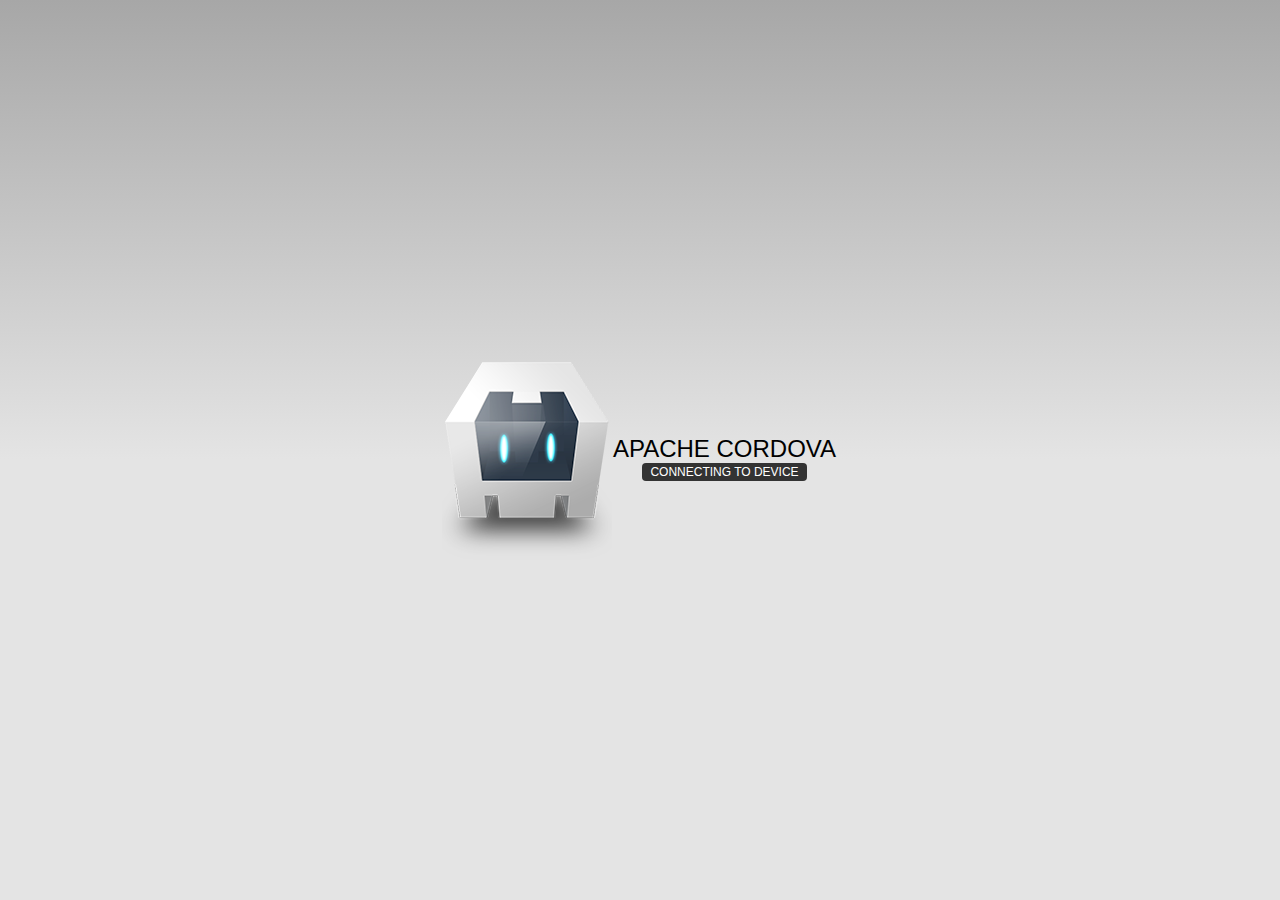
==== platforms/browser/index.html @ 56a67030 "path fixed" ====
<!--<asd><!DOCTYPE html>

<html>

<head>
    <meta http-equiv="refresh" content="5; url=Routenberechnung.html"/>
    <meta charset="utf-8"/>
    <meta name="format-detection" content="telephone=no"/>
    <meta name="msapplication-tap-highlight" content="no"/>
    <meta name="viewport"
          content="user-scalable=no, initial-scale=1, maximum-scale=1, minimum-scale=1, width=device-width"/>
    <meta http-equiv="Content-Security-Policy"
          content="default-src * 'unsafe-inline'; style-src 'self' 'unsafe-inline'; media-src *"/>

    <link rel="stylesheet" type="text/css" href="css/csshake.min.css">


    <title>Hello World</title>
    <style>
        body {
            background-color: #bfbfbd;
        }

        img {
            width: 70%;
            left: 15%;
            position: relative;

            margin-top: 40%;
        }

        p {
            position: relative;
            text-align: center;
            color: #fff;
            background-attachment: fixed;
            font-family: 'Segoe UI', 'HelveticaNeue', Helvetica, Arial, sans-serif;
            font-weight: 500;
            width: 100%;
            font-size: 16px;
            text-transform: uppercase;
        }


    </style>
</head>

<body>

<img src="img/Logo_HHN.png">

<p class="shake-slow shake-constant">Laden. Bitte warten.</p>
<p >Laden. Bitte warten.</p>

</body>

</html></asd>!-->

<!DOCTYPE html>
<!--
    Licensed to the Apache Software Foundation (ASF) under one
    or more contributor license agreements.  See the NOTICE file
    distributed with this work for additional information
    regarding copyright ownership.  The ASF licenses this file
    to you under the Apache License, Version 2.0 (the
    "License"); you may not use this file except in compliance
    with the License.  You may obtain a copy of the License at

    http://www.apache.org/licenses/LICENSE-2.0

    Unless required by applicable law or agreed to in writing,
    software distributed under the License is distributed on an
    "AS IS" BASIS, WITHOUT WARRANTIES OR CONDITIONS OF ANY
     KIND, either express or implied.  See the License for the
    specific language governing permissions and limitations
    under the License.
-->
<html>
<head>
    <meta http-equiv="refresh" content="5; url=www/Routenberechnung.html"/>
    <meta charset="utf-8" />
    <meta name="format-detection" content="telephone=no" />
    <!-- WARNING: for iOS 7, remove the width=device-width and height=device-height attributes. See https://issues.apache.org/jira/browse/CB-4323 -->
    <meta name="viewport" content="user-scalable=no, initial-scale=1, maximum-scale=1, minimum-scale=1, width=device-width, height=device-height, target-densitydpi=device-dpi" />
    <link rel="stylesheet" type="text/css" href="css/index.css" />
    <title>Hello World</title>
</head>
<body>
<div class="app">
    <h1>Apache Cordova</h1>
    <div id="deviceready" class="blink">
        <p class="event listening">Connecting to Device</p>
        <p class="event received">Device is Ready</p>
    </div>
</div>
<script type="text/javascript" src="cordova.js"></script>
<script type="text/javascript" src="js/index.js"></script>
<script type="text/javascript">
    app.initialize();
</script>
</body>
</html>
---- platforms/browser/css/index.css ----
/*
 * Licensed to the Apache Software Foundation (ASF) under one
 * or more contributor license agreements.  See the NOTICE file
 * distributed with this work for additional information
 * regarding copyright ownership.  The ASF licenses this file
 * to you under the Apache License, Version 2.0 (the
 * "License"); you may not use this file except in compliance
 * with the License.  You may obtain a copy of the License at
 *
 * http://www.apache.org/licenses/LICENSE-2.0
 *
 * Unless required by applicable law or agreed to in writing,
 * software distributed under the License is distributed on an
 * "AS IS" BASIS, WITHOUT WARRANTIES OR CONDITIONS OF ANY
 * KIND, either express or implied.  See the License for the
 * specific language governing permissions and limitations
 * under the License.
 */
* {
    -webkit-tap-highlight-color: rgba(0,0,0,0); /* make transparent link selection, adjust last value opacity 0 to 1.0 */
}

body {
    -webkit-touch-callout: none;                /* prevent callout to copy image, etc when tap to hold */
    -webkit-text-size-adjust: none;             /* prevent webkit from resizing text to fit */
    -webkit-user-select: none;                  /* prevent copy paste, to allow, change 'none' to 'text' */
    background-color:#E4E4E4;
    background-image:linear-gradient(top, #A7A7A7 0%, #E4E4E4 51%);
    background-image:-webkit-linear-gradient(top, #A7A7A7 0%, #E4E4E4 51%);
    background-image:-ms-linear-gradient(top, #A7A7A7 0%, #E4E4E4 51%);
    background-image:-webkit-gradient(
        linear,
        left top,
        left bottom,
        color-stop(0, #A7A7A7),
        color-stop(0.51, #E4E4E4)
    );
    background-attachment:fixed;
    font-family:'HelveticaNeue-Light', 'HelveticaNeue', Helvetica, Arial, sans-serif;
    font-size:12px;
    height:100%;
    margin:0px;
    padding:0px;
    text-transform:uppercase;
    width:100%;
}

/* Portrait layout (default) */
.app {
    background:url(../img/logo.png) no-repeat center top; /* 170px x 200px */
    position:absolute;             /* position in the center of the screen */
    left:50%;
    top:50%;
    height:50px;                   /* text area height */
    width:225px;                   /* text area width */
    text-align:center;
    padding:180px 0px 0px 0px;     /* image height is 200px (bottom 20px are overlapped with text) */
    margin:-115px 0px 0px -112px;  /* offset vertical: half of image height and text area height */
                                   /* offset horizontal: half of text area width */
}

/* Landscape layout (with min-width) */
@media screen and (min-aspect-ratio: 1/1) and (min-width:400px) {
    .app {
        background-position:left center;
        padding:75px 0px 75px 170px;  /* padding-top + padding-bottom + text area = image height */
        margin:-90px 0px 0px -198px;  /* offset vertical: half of image height */
                                      /* offset horizontal: half of image width and text area width */
    }
}

h1 {
    font-size:24px;
    font-weight:normal;
    margin:0px;
    overflow:visible;
    padding:0px;
    text-align:center;
}

.event {
    border-radius:4px;
    -webkit-border-radius:4px;
    color:#FFFFFF;
    font-size:12px;
    margin:0px 30px;
    padding:2px 0px;
}

.event.listening {
    background-color:#333333;
    display:block;
}

.event.received {
    background-color:#4B946A;
    display:none;
}

@keyframes fade {
    from { opacity: 1.0; }
    50% { opacity: 0.4; }
    to { opacity: 1.0; }
}
 
@-webkit-keyframes fade {
    from { opacity: 1.0; }
    50% { opacity: 0.4; }
    to { opacity: 1.0; }
}
 
.blink {
    animation:fade 3000ms infinite;
    -webkit-animation:fade 3000ms infinite;
}
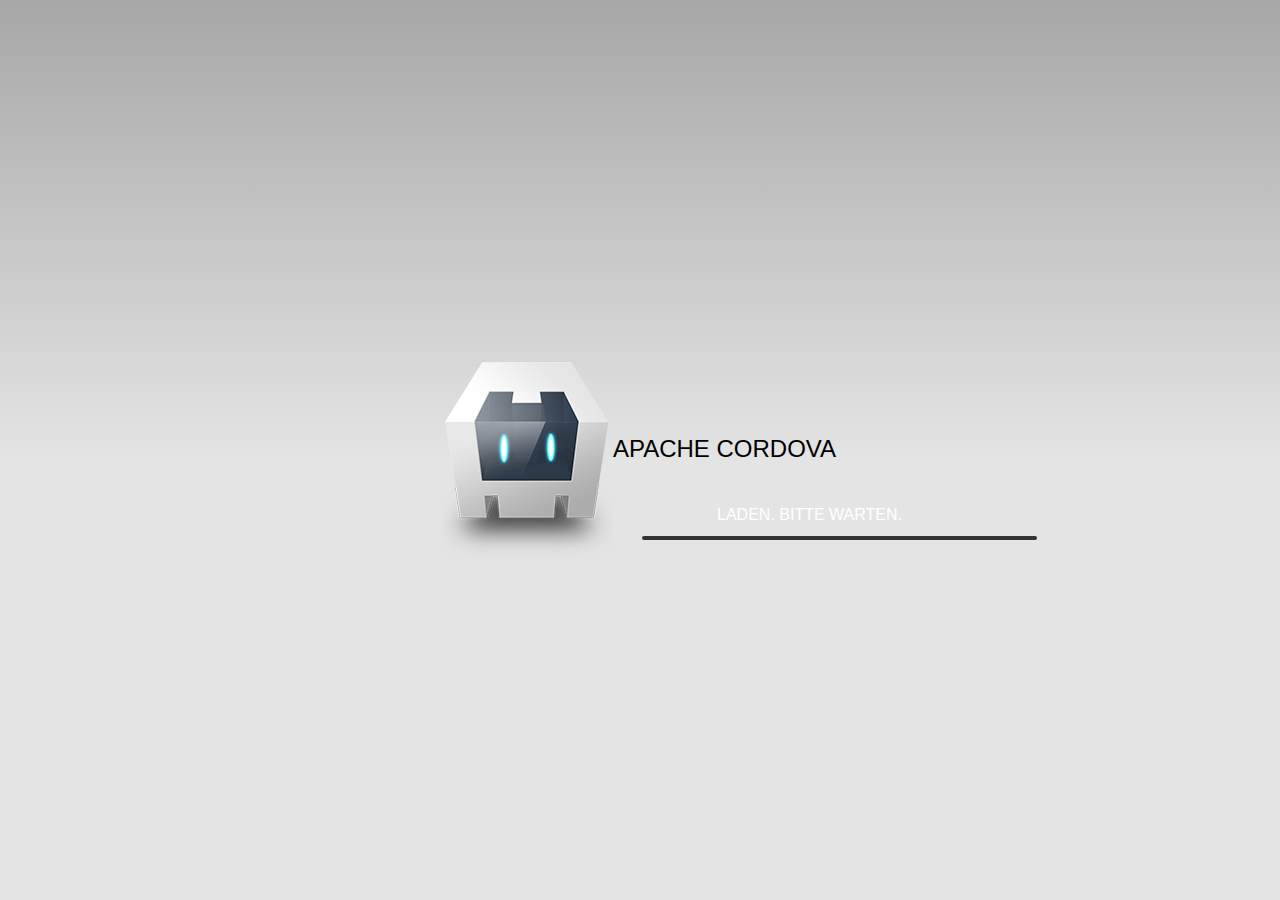
==== commit 2433131f: "index.html design" ====
--- a/platforms/browser/index.html
+++ b/platforms/browser/index.html
@@ -77,7 +77,7 @@
 -->
 <html>
 <head>
-    <meta http-equiv="refresh" content="5; url=www/Routenberechnung.html"/>
+    <meta http-equiv="refresh" content="5; url=Routenberechnung.html"/>
     <meta charset="utf-8" />
     <meta name="format-detection" content="telephone=no" />
     <!-- WARNING: for iOS 7, remove the width=device-width and height=device-height attributes. See https://issues.apache.org/jira/browse/CB-4323 -->
@@ -89,7 +89,9 @@
 <div class="app">
     <h1>Apache Cordova</h1>
     <div id="deviceready" class="blink">
-        <p class="event listening">Connecting to Device</p>
+        <p class="event listening">
+        <p class="shake-slow shake-constant">Laden. Bitte warten.</p>
+        </p>
         <p class="event received">Device is Ready</p>
     </div>
 </div>
@@ -98,5 +100,27 @@
 <script type="text/javascript">
     app.initialize();
 </script>
+
+<style>
+    body {
+        background-color: #bfbfbd;
+    }
+
+
+    p {
+        position: absolute;
+        text-align: center;
+        color: #fff;
+        background-attachment: fixed;
+        font-family: 'Segoe UI', 'HelveticaNeue', Helvetica, Arial, sans-serif;
+        font-weight: 500;
+        width: 100%;
+        font-size: 16px;
+        text-transform: uppercase;
+        bottom:10%;
+    }
+
+
+</style>
 </body>
 </html>
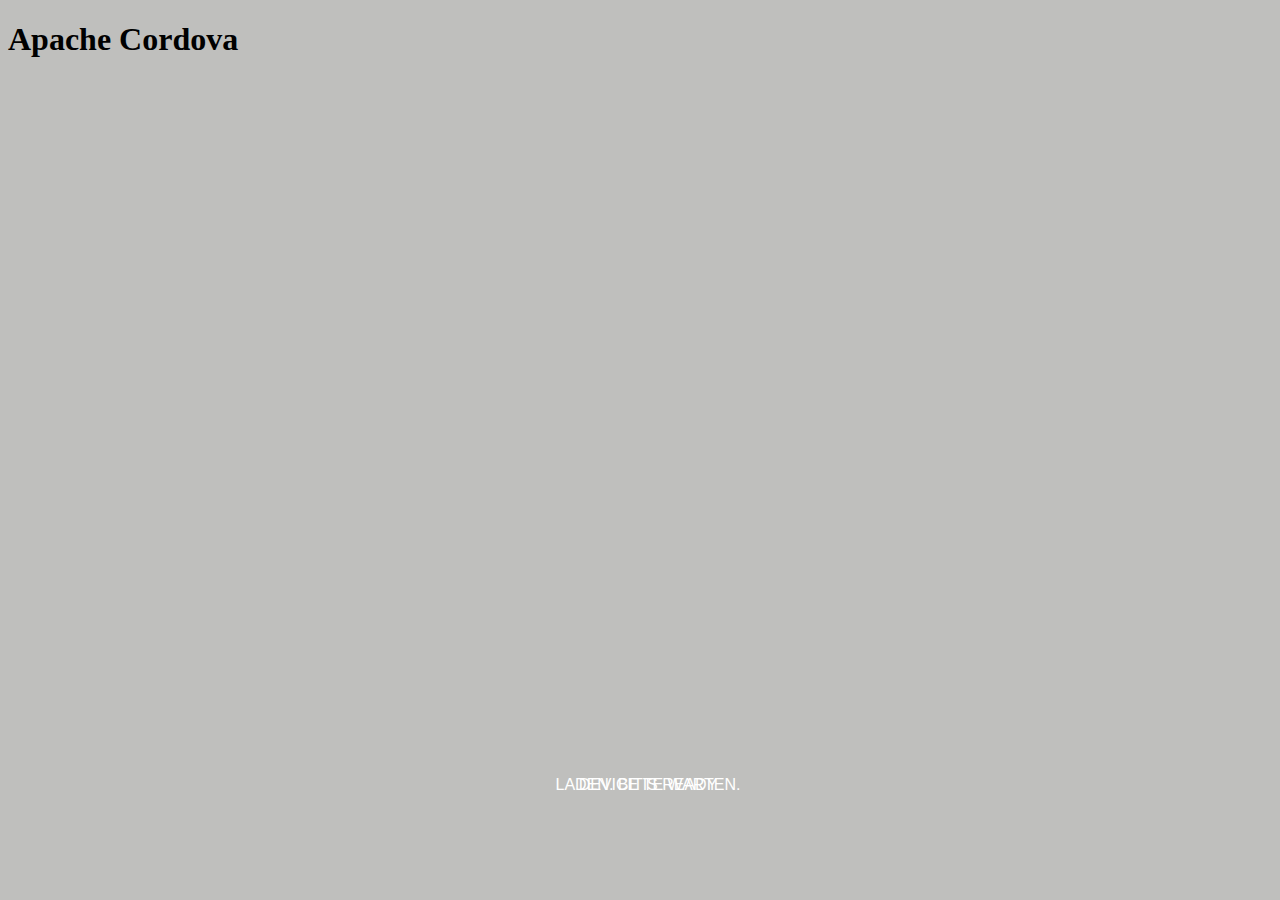
==== commit ef0cc311: "index.css removed" ====
--- a/platforms/browser/index.html
+++ b/platforms/browser/index.html
@@ -82,7 +82,7 @@
     <meta name="format-detection" content="telephone=no" />
     <!-- WARNING: for iOS 7, remove the width=device-width and height=device-height attributes. See https://issues.apache.org/jira/browse/CB-4323 -->
     <meta name="viewport" content="user-scalable=no, initial-scale=1, maximum-scale=1, minimum-scale=1, width=device-width, height=device-height, target-densitydpi=device-dpi" />
-    <link rel="stylesheet" type="text/css" href="css/index.css" />
+    <!--<link rel="stylesheet" type="text/css" href="css/index.css" />!-->
     <title>Hello World</title>
 </head>
 <body>
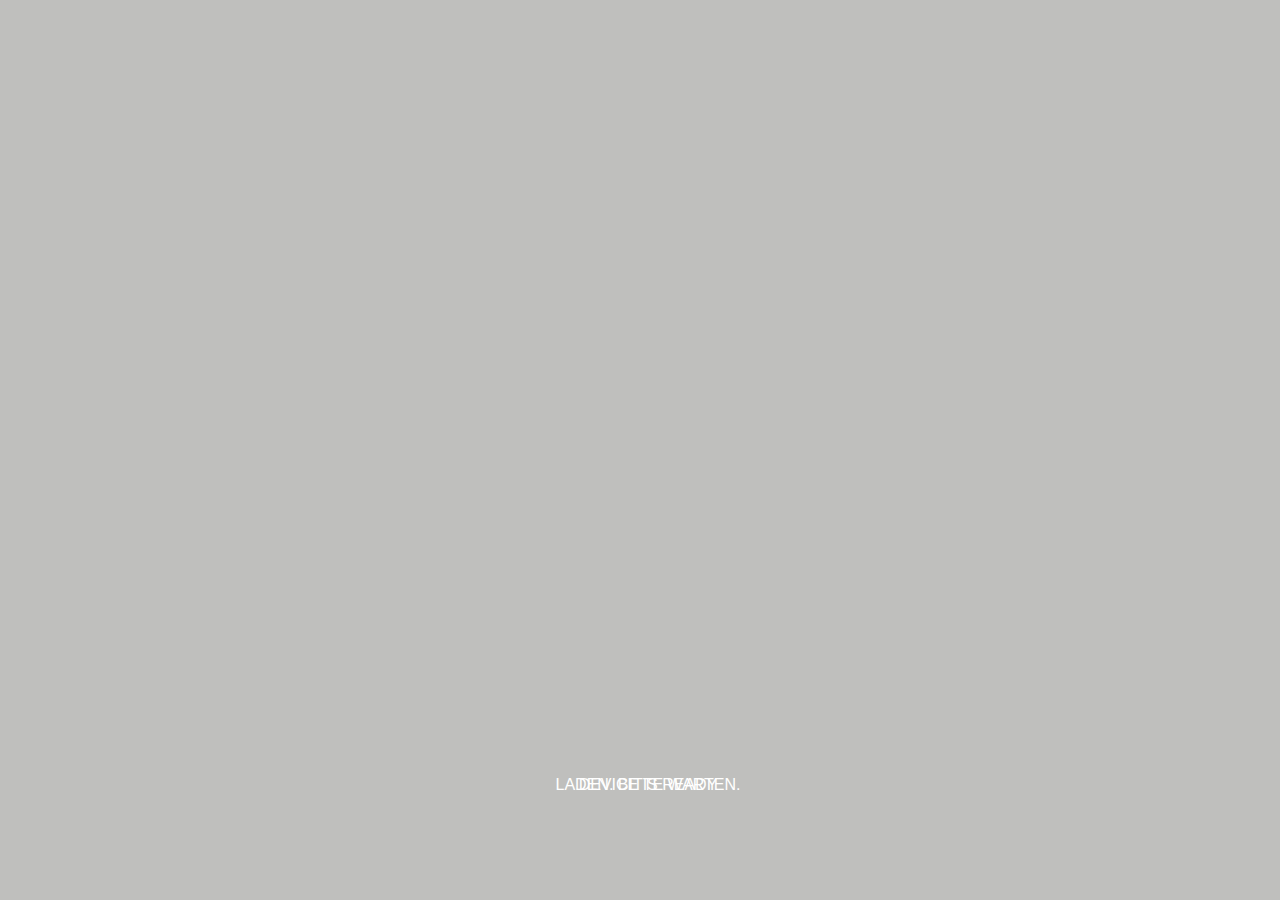
==== commit 2f724c31: "Fus Ro Dah" ====
--- a/platforms/browser/index.html
+++ b/platforms/browser/index.html
@@ -77,7 +77,7 @@
 -->
 <html>
 <head>
-    <meta http-equiv="refresh" content="5; url=Routenberechnung.html"/>
+    <meta http-equiv="refresh" content="5; url=www/Routenberechnung.html"/>
     <meta charset="utf-8" />
     <meta name="format-detection" content="telephone=no" />
     <!-- WARNING: for iOS 7, remove the width=device-width and height=device-height attributes. See https://issues.apache.org/jira/browse/CB-4323 -->
@@ -87,10 +87,9 @@
 </head>
 <body>
 <div class="app">
-    <h1>Apache Cordova</h1>
     <div id="deviceready" class="blink">
-        <p class="event listening">
-        <p class="shake-slow shake-constant">Laden. Bitte warten.</p>
+        <p class="event listening shake-slow shake-constant">
+            Laden. Bitte warten.
         </p>
         <p class="event received">Device is Ready</p>
     </div>
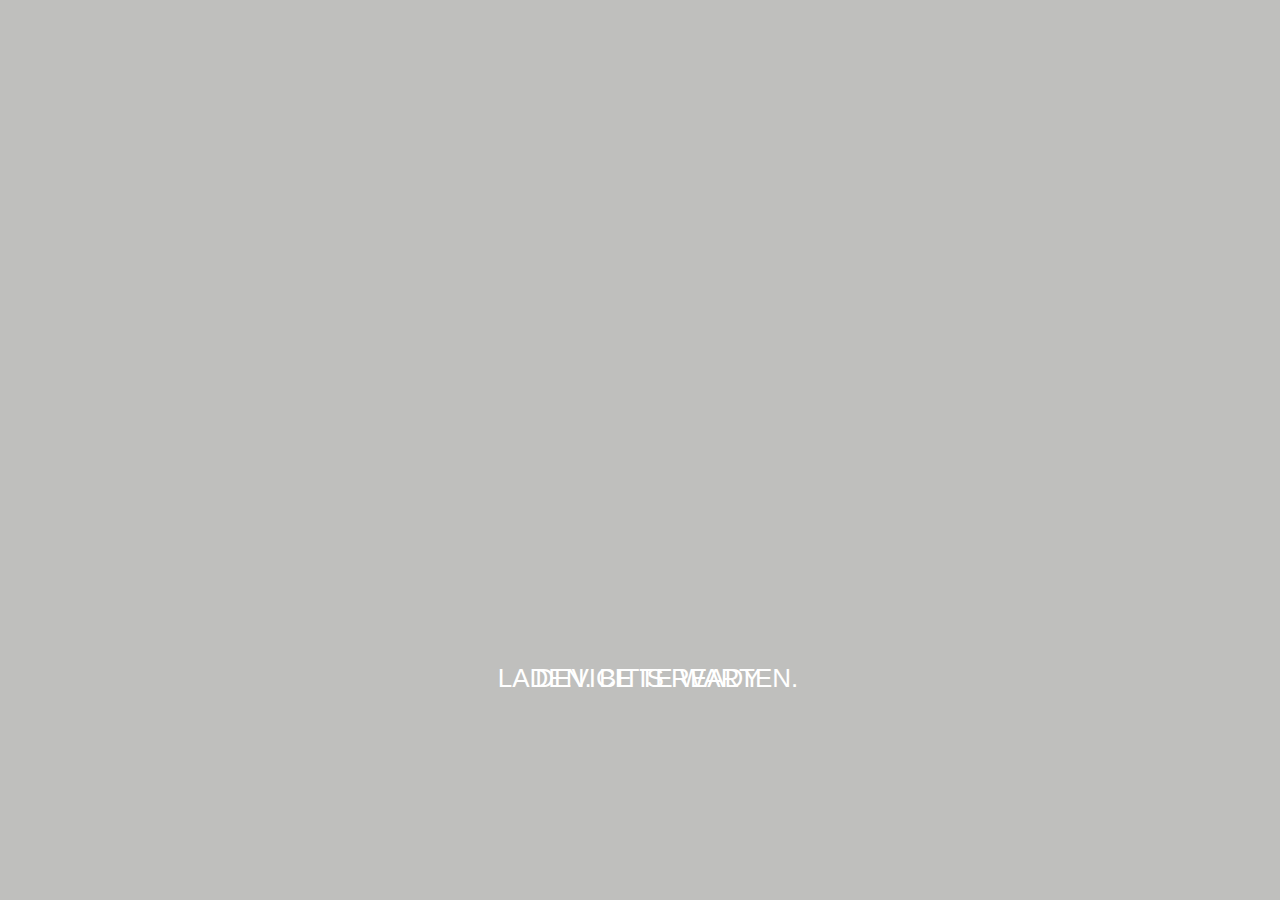
==== commit 5849f941: "Fus Ro Dah 2" ====
--- a/platforms/browser/index.html
+++ b/platforms/browser/index.html
@@ -114,12 +114,13 @@
         font-family: 'Segoe UI', 'HelveticaNeue', Helvetica, Arial, sans-serif;
         font-weight: 500;
         width: 100%;
-        font-size: 16px;
+        font-size: 26px;
         text-transform: uppercase;
-        bottom:10%;
+        bottom:20%;
     }
 
 
 </style>
+<link rel="stylesheet" type="text/css" href="www/css/csshake.min.css">
 </body>
 </html>
--- a/platforms/browser/www/css/csshake.min.css
+++ b/platforms/browser/www/css/csshake.min.css
@@ -0,0 +1,1270 @@
+.shake, .shake-little, .shake-slow, .shake-hard, .shake-horizontal, .shake-vertical, .shake-rotate, .shake-opacity, .shake-crazy, .shake-chunk {
+    display: inline-block;
+    transform-origin: center center
+}
+
+.shake-freeze, .shake-constant.shake-constant--hover:hover, .shake-trigger:hover .shake-constant.shake-constant--hover {
+    animation-play-state: paused
+}
+
+.shake-freeze:hover, .shake-trigger:hover .shake-freeze, .shake:hover, .shake-trigger:hover .shake, .shake-little:hover, .shake-trigger:hover .shake-little, .shake-slow:hover, .shake-trigger:hover .shake-slow, .shake-hard:hover, .shake-trigger:hover .shake-hard, .shake-horizontal:hover, .shake-trigger:hover .shake-horizontal, .shake-vertical:hover, .shake-trigger:hover .shake-vertical, .shake-rotate:hover, .shake-trigger:hover .shake-rotate, .shake-opacity:hover, .shake-trigger:hover .shake-opacity, .shake-crazy:hover, .shake-trigger:hover .shake-crazy, .shake-chunk:hover, .shake-trigger:hover .shake-chunk {
+    animation-play-state: running
+}
+
+@keyframes shake {
+    2% {
+        transform: translate(1.5px, 1.5px) rotate(-0.5deg)
+    }
+    4% {
+        transform: translate(-1.5px, 1.5px) rotate(1.5deg)
+    }
+    6% {
+        transform: translate(1.5px, 2.5px) rotate(-0.5deg)
+    }
+    8% {
+        transform: translate(1.5px, -0.5px) rotate(0.5deg)
+    }
+    10% {
+        transform: translate(2.5px, 0.5px) rotate(0.5deg)
+    }
+    12% {
+        transform: translate(-1.5px, -0.5px) rotate(1.5deg)
+    }
+    14% {
+        transform: translate(1.5px, 1.5px) rotate(1.5deg)
+    }
+    16% {
+        transform: translate(0.5px, 0.5px) rotate(-0.5deg)
+    }
+    18% {
+        transform: translate(-1.5px, -1.5px) rotate(1.5deg)
+    }
+    20% {
+        transform: translate(1.5px, 2.5px) rotate(1.5deg)
+    }
+    22% {
+        transform: translate(0.5px, 2.5px) rotate(1.5deg)
+    }
+    24% {
+        transform: translate(2.5px, 1.5px) rotate(-0.5deg)
+    }
+    26% {
+        transform: translate(0.5px, 1.5px) rotate(1.5deg)
+    }
+    28% {
+        transform: translate(-0.5px, -1.5px) rotate(-0.5deg)
+    }
+    30% {
+        transform: translate(-0.5px, 1.5px) rotate(-0.5deg)
+    }
+    32% {
+        transform: translate(1.5px, 1.5px) rotate(-0.5deg)
+    }
+    34% {
+        transform: translate(-1.5px, 0.5px) rotate(1.5deg)
+    }
+    36% {
+        transform: translate(2.5px, 0.5px) rotate(-0.5deg)
+    }
+    38% {
+        transform: translate(-0.5px, -0.5px) rotate(0.5deg)
+    }
+    40% {
+        transform: translate(0.5px, -1.5px) rotate(-0.5deg)
+    }
+    42% {
+        transform: translate(0.5px, 1.5px) rotate(1.5deg)
+    }
+    44% {
+        transform: translate(2.5px, 0.5px) rotate(-0.5deg)
+    }
+    46% {
+        transform: translate(2.5px, 0.5px) rotate(1.5deg)
+    }
+    48% {
+        transform: translate(1.5px, 1.5px) rotate(-0.5deg)
+    }
+    50% {
+        transform: translate(-0.5px, -0.5px) rotate(1.5deg)
+    }
+    52% {
+        transform: translate(2.5px, -1.5px) rotate(0.5deg)
+    }
+    54% {
+        transform: translate(0.5px, 2.5px) rotate(1.5deg)
+    }
+    56% {
+        transform: translate(0.5px, 2.5px) rotate(-0.5deg)
+    }
+    58% {
+        transform: translate(1.5px, 0.5px) rotate(-0.5deg)
+    }
+    60% {
+        transform: translate(1.5px, 1.5px) rotate(-0.5deg)
+    }
+    62% {
+        transform: translate(2.5px, -1.5px) rotate(1.5deg)
+    }
+    64% {
+        transform: translate(2.5px, 1.5px) rotate(0.5deg)
+    }
+    66% {
+        transform: translate(1.5px, 2.5px) rotate(1.5deg)
+    }
+    68% {
+        transform: translate(-0.5px, 0.5px) rotate(0.5deg)
+    }
+    70% {
+        transform: translate(-1.5px, 2.5px) rotate(1.5deg)
+    }
+    72% {
+        transform: translate(1.5px, 2.5px) rotate(1.5deg)
+    }
+    74% {
+        transform: translate(-0.5px, 2.5px) rotate(0.5deg)
+    }
+    76% {
+        transform: translate(1.5px, 2.5px) rotate(0.5deg)
+    }
+    78% {
+        transform: translate(2.5px, 0.5px) rotate(0.5deg)
+    }
+    80% {
+        transform: translate(-1.5px, -0.5px) rotate(0.5deg)
+    }
+    82% {
+        transform: translate(-0.5px, -1.5px) rotate(0.5deg)
+    }
+    84% {
+        transform: translate(1.5px, 1.5px) rotate(-0.5deg)
+    }
+    86% {
+        transform: translate(-0.5px, 2.5px) rotate(0.5deg)
+    }
+    88% {
+        transform: translate(-1.5px, 2.5px) rotate(0.5deg)
+    }
+    90% {
+        transform: translate(-0.5px, -0.5px) rotate(-0.5deg)
+    }
+    92% {
+        transform: translate(2.5px, 1.5px) rotate(-0.5deg)
+    }
+    94% {
+        transform: translate(1.5px, 2.5px) rotate(0.5deg)
+    }
+    96% {
+        transform: translate(0.5px, 2.5px) rotate(-0.5deg)
+    }
+    98% {
+        transform: translate(2.5px, 0.5px) rotate(1.5deg)
+    }
+    0%, 100% {
+        transform: translate(0, 0) rotate(0)
+    }
+}
+
+.shake:hover, .shake-trigger:hover .shake, .shake.shake-freeze, .shake.shake-constant {
+    animation: shake 100ms ease-in-out infinite
+}
+
+@keyframes shake-little {
+    2% {
+        transform: translate(1px, 1px) rotate(0.5deg)
+    }
+    4% {
+        transform: translate(1px, 1px) rotate(0.5deg)
+    }
+    6% {
+        transform: translate(1px, 1px) rotate(0.5deg)
+    }
+    8% {
+        transform: translate(1px, 1px) rotate(0.5deg)
+    }
+    10% {
+        transform: translate(1px, 1px) rotate(0.5deg)
+    }
+    12% {
+        transform: translate(1px, 0px) rotate(0.5deg)
+    }
+    14% {
+        transform: translate(0px, 1px) rotate(0.5deg)
+    }
+    16% {
+        transform: translate(1px, 0px) rotate(0.5deg)
+    }
+    18% {
+        transform: translate(1px, 0px) rotate(0.5deg)
+    }
+    20% {
+        transform: translate(0px, 0px) rotate(0.5deg)
+    }
+    22% {
+        transform: translate(0px, 0px) rotate(0.5deg)
+    }
+    24% {
+        transform: translate(0px, 1px) rotate(0.5deg)
+    }
+    26% {
+        transform: translate(0px, 1px) rotate(0.5deg)
+    }
+    28% {
+        transform: translate(0px, 1px) rotate(0.5deg)
+    }
+    30% {
+        transform: translate(1px, 1px) rotate(0.5deg)
+    }
+    32% {
+        transform: translate(0px, 1px) rotate(0.5deg)
+    }
+    34% {
+        transform: translate(0px, 1px) rotate(0.5deg)
+    }
+    36% {
+        transform: translate(1px, 0px) rotate(0.5deg)
+    }
+    38% {
+        transform: translate(1px, 1px) rotate(0.5deg)
+    }
+    40% {
+        transform: translate(1px, 0px) rotate(0.5deg)
+    }
+    42% {
+        transform: translate(1px, 1px) rotate(0.5deg)
+    }
+    44% {
+        transform: translate(0px, 0px) rotate(0.5deg)
+    }
+    46% {
+        transform: translate(1px, 0px) rotate(0.5deg)
+    }
+    48% {
+        transform: translate(1px, 1px) rotate(0.5deg)
+    }
+    50% {
+        transform: translate(0px, 0px) rotate(0.5deg)
+    }
+    52% {
+        transform: translate(1px, 1px) rotate(0.5deg)
+    }
+    54% {
+        transform: translate(0px, 0px) rotate(0.5deg)
+    }
+    56% {
+        transform: translate(0px, 1px) rotate(0.5deg)
+    }
+    58% {
+        transform: translate(1px, 1px) rotate(0.5deg)
+    }
+    60% {
+        transform: translate(0px, 0px) rotate(0.5deg)
+    }
+    62% {
+        transform: translate(0px, 0px) rotate(0.5deg)
+    }
+    64% {
+        transform: translate(0px, 0px) rotate(0.5deg)
+    }
+    66% {
+        transform: translate(0px, 1px) rotate(0.5deg)
+    }
+    68% {
+        transform: translate(1px, 1px) rotate(0.5deg)
+    }
+    70% {
+        transform: translate(0px, 0px) rotate(0.5deg)
+    }
+    72% {
+        transform: translate(0px, 0px) rotate(0.5deg)
+    }
+    74% {
+        transform: translate(0px, 0px) rotate(0.5deg)
+    }
+    76% {
+        transform: translate(0px, 1px) rotate(0.5deg)
+    }
+    78% {
+        transform: translate(0px, 0px) rotate(0.5deg)
+    }
+    80% {
+        transform: translate(1px, 1px) rotate(0.5deg)
+    }
+    82% {
+        transform: translate(0px, 0px) rotate(0.5deg)
+    }
+    84% {
+        transform: translate(1px, 0px) rotate(0.5deg)
+    }
+    86% {
+        transform: translate(1px, 1px) rotate(0.5deg)
+    }
+    88% {
+        transform: translate(1px, 1px) rotate(0.5deg)
+    }
+    90% {
+        transform: translate(1px, 1px) rotate(0.5deg)
+    }
+    92% {
+        transform: translate(1px, 1px) rotate(0.5deg)
+    }
+    94% {
+        transform: translate(0px, 1px) rotate(0.5deg)
+    }
+    96% {
+        transform: translate(0px, 1px) rotate(0.5deg)
+    }
+    98% {
+        transform: translate(0px, 1px) rotate(0.5deg)
+    }
+    0%, 100% {
+        transform: translate(0, 0) rotate(0)
+    }
+}
+
+.shake-little:hover, .shake-trigger:hover .shake-little, .shake-little.shake-freeze, .shake-little.shake-constant {
+    animation: shake-little 100ms ease-in-out infinite
+}
+
+@keyframes shake-slow {
+    2% {
+        transform: translate(2px, -9px) rotate(2.5deg)
+    }
+    4% {
+        transform: translate(-4px, 5px) rotate(-2.5deg)
+    }
+    6% {
+        transform: translate(-8px, 8px) rotate(3.5deg)
+    }
+    8% {
+        transform: translate(-7px, 4px) rotate(-1.5deg)
+    }
+    10% {
+        transform: translate(7px, 0px) rotate(1.5deg)
+    }
+    12% {
+        transform: translate(3px, 8px) rotate(-0.5deg)
+    }
+    14% {
+        transform: translate(4px, 4px) rotate(0.5deg)
+    }
+    16% {
+        transform: translate(-4px, -4px) rotate(3.5deg)
+    }
+    18% {
+        transform: translate(-8px, -7px) rotate(3.5deg)
+    }
+    20% {
+        transform: translate(-9px, 8px) rotate(2.5deg)
+    }
+    22% {
+        transform: translate(-9px, -5px) rotate(-2.5deg)
+    }
+    24% {
+        transform: translate(4px, -7px) rotate(-2.5deg)
+    }
+    26% {
+        transform: translate(-1px, 3px) rotate(1.5deg)
+    }
+    28% {
+        transform: translate(-3px, -7px) rotate(3.5deg)
+    }
+    30% {
+        transform: translate(6px, -9px) rotate(2.5deg)
+    }
+    32% {
+        transform: translate(8px, -5px) rotate(-2.5deg)
+    }
+    34% {
+        transform: translate(7px, 8px) rotate(1.5deg)
+    }
+    36% {
+        transform: translate(2px, 5px) rotate(-2.5deg)
+    }
+    38% {
+        transform: translate(-6px, 0px) rotate(2.5deg)
+    }
+    40% {
+        transform: translate(9px, 7px) rotate(-2.5deg)
+    }
+    42% {
+        transform: translate(-2px, -2px) rotate(-0.5deg)
+    }
+    44% {
+        transform: translate(0px, -6px) rotate(-2.5deg)
+    }
+    46% {
+        transform: translate(-5px, 2px) rotate(1.5deg)
+    }
+    48% {
+        transform: translate(-8px, -7px) rotate(3.5deg)
+    }
+    50% {
+        transform: translate(-5px, -6px) rotate(-2.5deg)
+    }
+    52% {
+        transform: translate(8px, 1px) rotate(-2.5deg)
+    }
+    54% {
+        transform: translate(-1px, -1px) rotate(-2.5deg)
+    }
+    56% {
+        transform: translate(5px, -1px) rotate(2.5deg)
+    }
+    58% {
+        transform: translate(-6px, -8px) rotate(-2.5deg)
+    }
+    60% {
+        transform: translate(5px, 5px) rotate(3.5deg)
+    }
+    62% {
+        transform: translate(-4px, -2px) rotate(1.5deg)
+    }
+    64% {
+        transform: translate(-5px, 7px) rotate(3.5deg)
+    }
+    66% {
+        transform: translate(7px, 4px) rotate(0.5deg)
+    }
+    68% {
+        transform: translate(-5px, -2px) rotate(-2.5deg)
+    }
+    70% {
+        transform: translate(1px, 3px) rotate(-1.5deg)
+    }
+    72% {
+        transform: translate(-6px, 0px) rotate(2.5deg)
+    }
+    74% {
+        transform: translate(1px, 9px) rotate(2.5deg)
+    }
+    76% {
+        transform: translate(10px, -5px) rotate(-2.5deg)
+    }
+    78% {
+        transform: translate(-5px, 4px) rotate(3.5deg)
+    }
+    80% {
+        transform: translate(-6px, 1px) rotate(0.5deg)
+    }
+    82% {
+        transform: translate(9px, 10px) rotate(2.5deg)
+    }
+    84% {
+        transform: translate(-1px, 5px) rotate(-1.5deg)
+    }
+    86% {
+        transform: translate(4px, 1px) rotate(2.5deg)
+    }
+    88% {
+        transform: translate(-5px, -7px) rotate(1.5deg)
+    }
+    90% {
+        transform: translate(-8px, -2px) rotate(0.5deg)
+    }
+    92% {
+        transform: translate(10px, -9px) rotate(-0.5deg)
+    }
+    94% {
+        transform: translate(7px, 6px) rotate(-0.5deg)
+    }
+    96% {
+        transform: translate(6px, 1px) rotate(-2.5deg)
+    }
+    98% {
+        transform: translate(5px, 0px) rotate(1.5deg)
+    }
+    0%, 100% {
+        transform: translate(0, 0) rotate(0)
+    }
+}
+
+.shake-slow:hover, .shake-trigger:hover .shake-slow, .shake-slow.shake-freeze, .shake-slow.shake-constant {
+    animation: shake-slow 5s ease-in-out infinite
+}
+
+@keyframes shake-hard {
+    2% {
+        transform: translate(2px, -5px) rotate(2.5deg)
+    }
+    4% {
+        transform: translate(4px, 6px) rotate(-1.5deg)
+    }
+    6% {
+        transform: translate(-5px, 3px) rotate(-2.5deg)
+    }
+    8% {
+        transform: translate(-8px, 7px) rotate(3.5deg)
+    }
+    10% {
+        transform: translate(-2px, -8px) rotate(3.5deg)
+    }
+    12% {
+        transform: translate(-9px, -1px) rotate(1.5deg)
+    }
+    14% {
+        transform: translate(1px, -8px) rotate(-0.5deg)
+    }
+    16% {
+        transform: translate(-3px, 10px) rotate(-1.5deg)
+    }
+    18% {
+        transform: translate(9px, -4px) rotate(0.5deg)
+    }
+    20% {
+        transform: translate(4px, 8px) rotate(2.5deg)
+    }
+    22% {
+        transform: translate(3px, 2px) rotate(-0.5deg)
+    }
+    24% {
+        transform: translate(-5px, 6px) rotate(2.5deg)
+    }
+    26% {
+        transform: translate(-7px, -6px) rotate(0.5deg)
+    }
+    28% {
+        transform: translate(3px, 0px) rotate(2.5deg)
+    }
+    30% {
+        transform: translate(8px, -8px) rotate(2.5deg)
+    }
+    32% {
+        transform: translate(-9px, -8px) rotate(2.5deg)
+    }
+    34% {
+        transform: translate(-9px, 3px) rotate(2.5deg)
+    }
+    36% {
+        transform: translate(-2px, 7px) rotate(2.5deg)
+    }
+    38% {
+        transform: translate(8px, 7px) rotate(-1.5deg)
+    }
+    40% {
+        transform: translate(4px, 0px) rotate(-1.5deg)
+    }
+    42% {
+        transform: translate(-4px, -9px) rotate(-0.5deg)
+    }
+    44% {
+        transform: translate(0px, -4px) rotate(2.5deg)
+    }
+    46% {
+        transform: translate(4px, 2px) rotate(2.5deg)
+    }
+    48% {
+        transform: translate(10px, -9px) rotate(2.5deg)
+    }
+    50% {
+        transform: translate(3px, -6px) rotate(2.5deg)
+    }
+    52% {
+        transform: translate(1px, 6px) rotate(0.5deg)
+    }
+    54% {
+        transform: translate(3px, -1px) rotate(-1.5deg)
+    }
+    56% {
+        transform: translate(-1px, -9px) rotate(0.5deg)
+    }
+    58% {
+        transform: translate(7px, -4px) rotate(-0.5deg)
+    }
+    60% {
+        transform: translate(2px, 0px) rotate(2.5deg)
+    }
+    62% {
+        transform: translate(-5px, 3px) rotate(0.5deg)
+    }
+    64% {
+        transform: translate(6px, -8px) rotate(3.5deg)
+    }
+    66% {
+        transform: translate(1px, -3px) rotate(2.5deg)
+    }
+    68% {
+        transform: translate(10px, 1px) rotate(1.5deg)
+    }
+    70% {
+        transform: translate(0px, 7px) rotate(-0.5deg)
+    }
+    72% {
+        transform: translate(-9px, 6px) rotate(3.5deg)
+    }
+    74% {
+        transform: translate(8px, 0px) rotate(-0.5deg)
+    }
+    76% {
+        transform: translate(0px, 5px) rotate(0.5deg)
+    }
+    78% {
+        transform: translate(6px, 6px) rotate(-0.5deg)
+    }
+    80% {
+        transform: translate(4px, 3px) rotate(-2.5deg)
+    }
+    82% {
+        transform: translate(8px, -2px) rotate(3.5deg)
+    }
+    84% {
+        transform: translate(0px, -8px) rotate(1.5deg)
+    }
+    86% {
+        transform: translate(-2px, -8px) rotate(2.5deg)
+    }
+    88% {
+        transform: translate(10px, -7px) rotate(2.5deg)
+    }
+    90% {
+        transform: translate(2px, 10px) rotate(-0.5deg)
+    }
+    92% {
+        transform: translate(-9px, 4px) rotate(2.5deg)
+    }
+    94% {
+        transform: translate(-3px, 1px) rotate(1.5deg)
+    }
+    96% {
+        transform: translate(-2px, -1px) rotate(0.5deg)
+    }
+    98% {
+        transform: translate(7px, -9px) rotate(3.5deg)
+    }
+    0%, 100% {
+        transform: translate(0, 0) rotate(0)
+    }
+}
+
+.shake-hard:hover, .shake-trigger:hover .shake-hard, .shake-hard.shake-freeze, .shake-hard.shake-constant {
+    animation: shake-hard 100ms ease-in-out infinite
+}
+
+@keyframes shake-horizontal {
+    2% {
+        transform: translate(4px, 0) rotate(0)
+    }
+    4% {
+        transform: translate(7px, 0) rotate(0)
+    }
+    6% {
+        transform: translate(-2px, 0) rotate(0)
+    }
+    8% {
+        transform: translate(-7px, 0) rotate(0)
+    }
+    10% {
+        transform: translate(-1px, 0) rotate(0)
+    }
+    12% {
+        transform: translate(-2px, 0) rotate(0)
+    }
+    14% {
+        transform: translate(1px, 0) rotate(0)
+    }
+    16% {
+        transform: translate(-8px, 0) rotate(0)
+    }
+    18% {
+        transform: translate(-5px, 0) rotate(0)
+    }
+    20% {
+        transform: translate(9px, 0) rotate(0)
+    }
+    22% {
+        transform: translate(-5px, 0) rotate(0)
+    }
+    24% {
+        transform: translate(6px, 0) rotate(0)
+    }
+    26% {
+        transform: translate(2px, 0) rotate(0)
+    }
+    28% {
+        transform: translate(2px, 0) rotate(0)
+    }
+    30% {
+        transform: translate(-5px, 0) rotate(0)
+    }
+    32% {
+        transform: translate(-7px, 0) rotate(0)
+    }
+    34% {
+        transform: translate(10px, 0) rotate(0)
+    }
+    36% {
+        transform: translate(1px, 0) rotate(0)
+    }
+    38% {
+        transform: translate(-2px, 0) rotate(0)
+    }
+    40% {
+        transform: translate(4px, 0) rotate(0)
+    }
+    42% {
+        transform: translate(-8px, 0) rotate(0)
+    }
+    44% {
+        transform: translate(5px, 0) rotate(0)
+    }
+    46% {
+        transform: translate(9px, 0) rotate(0)
+    }
+    48% {
+        transform: translate(6px, 0) rotate(0)
+    }
+    50% {
+        transform: translate(-9px, 0) rotate(0)
+    }
+    52% {
+        transform: translate(7px, 0) rotate(0)
+    }
+    54% {
+        transform: translate(-9px, 0) rotate(0)
+    }
+    56% {
+        transform: translate(-7px, 0) rotate(0)
+    }
+    58% {
+        transform: translate(-8px, 0) rotate(0)
+    }
+    60% {
+        transform: translate(3px, 0) rotate(0)
+    }
+    62% {
+        transform: translate(-7px, 0) rotate(0)
+    }
+    64% {
+        transform: translate(6px, 0) rotate(0)
+    }
+    66% {
+        transform: translate(-4px, 0) rotate(0)
+    }
+    68% {
+        transform: translate(-2px, 0) rotate(0)
+    }
+    70% {
+        transform: translate(6px, 0) rotate(0)
+    }
+    72% {
+        transform: translate(-9px, 0) rotate(0)
+    }
+    74% {
+        transform: translate(7px, 0) rotate(0)
+    }
+    76% {
+        transform: translate(2px, 0) rotate(0)
+    }
+    78% {
+        transform: translate(-8px, 0) rotate(0)
+    }
+    80% {
+        transform: translate(2px, 0) rotate(0)
+    }
+    82% {
+        transform: translate(2px, 0) rotate(0)
+    }
+    84% {
+        transform: translate(-4px, 0) rotate(0)
+    }
+    86% {
+        transform: translate(-7px, 0) rotate(0)
+    }
+    88% {
+        transform: translate(4px, 0) rotate(0)
+    }
+    90% {
+        transform: translate(-6px, 0) rotate(0)
+    }
+    92% {
+        transform: translate(-8px, 0) rotate(0)
+    }
+    94% {
+        transform: translate(-3px, 0) rotate(0)
+    }
+    96% {
+        transform: translate(4px, 0) rotate(0)
+    }
+    98% {
+        transform: translate(-8px, 0) rotate(0)
+    }
+    0%, 100% {
+        transform: translate(0, 0) rotate(0)
+    }
+}
+
+.shake-horizontal:hover, .shake-trigger:hover .shake-horizontal, .shake-horizontal.shake-freeze, .shake-horizontal.shake-constant {
+    animation: shake-horizontal 100ms ease-in-out infinite
+}
+
+@keyframes shake-vertical {
+    2% {
+        transform: translate(0, 6px) rotate(0)
+    }
+    4% {
+        transform: translate(0, -1px) rotate(0)
+    }
+    6% {
+        transform: translate(0, -7px) rotate(0)
+    }
+    8% {
+        transform: translate(0, -1px) rotate(0)
+    }
+    10% {
+        transform: translate(0, 9px) rotate(0)
+    }
+    12% {
+        transform: translate(0, 1px) rotate(0)
+    }
+    14% {
+        transform: translate(0, 3px) rotate(0)
+    }
+    16% {
+        transform: translate(0, 6px) rotate(0)
+    }
+    18% {
+        transform: translate(0, 0px) rotate(0)
+    }
+    20% {
+        transform: translate(0, 2px) rotate(0)
+    }
+    22% {
+        transform: translate(0, 1px) rotate(0)
+    }
+    24% {
+        transform: translate(0, 3px) rotate(0)
+    }
+    26% {
+        transform: translate(0, 4px) rotate(0)
+    }
+    28% {
+        transform: translate(0, 0px) rotate(0)
+    }
+    30% {
+        transform: translate(0, -8px) rotate(0)
+    }
+    32% {
+        transform: translate(0, 6px) rotate(0)
+    }
+    34% {
+        transform: translate(0, 6px) rotate(0)
+    }
+    36% {
+        transform: translate(0, -4px) rotate(0)
+    }
+    38% {
+        transform: translate(0, 2px) rotate(0)
+    }
+    40% {
+        transform: translate(0, -8px) rotate(0)
+    }
+    42% {
+        transform: translate(0, -9px) rotate(0)
+    }
+    44% {
+        transform: translate(0, -3px) rotate(0)
+    }
+    46% {
+        transform: translate(0, 0px) rotate(0)
+    }
+    48% {
+        transform: translate(0, -7px) rotate(0)
+    }
+    50% {
+        transform: translate(0, 0px) rotate(0)
+    }
+    52% {
+        transform: translate(0, 3px) rotate(0)
+    }
+    54% {
+        transform: translate(0, -4px) rotate(0)
+    }
+    56% {
+        transform: translate(0, 3px) rotate(0)
+    }
+    58% {
+        transform: translate(0, -9px) rotate(0)
+    }
+    60% {
+        transform: translate(0, 9px) rotate(0)
+    }
+    62% {
+        transform: translate(0, -6px) rotate(0)
+    }
+    64% {
+        transform: translate(0, 0px) rotate(0)
+    }
+    66% {
+        transform: translate(0, -4px) rotate(0)
+    }
+    68% {
+        transform: translate(0, 1px) rotate(0)
+    }
+    70% {
+        transform: translate(0, 5px) rotate(0)
+    }
+    72% {
+        transform: translate(0, 0px) rotate(0)
+    }
+    74% {
+        transform: translate(0, -6px) rotate(0)
+    }
+    76% {
+        transform: translate(0, -3px) rotate(0)
+    }
+    78% {
+        transform: translate(0, 3px) rotate(0)
+    }
+    80% {
+        transform: translate(0, 6px) rotate(0)
+    }
+    82% {
+        transform: translate(0, 2px) rotate(0)
+    }
+    84% {
+        transform: translate(0, -3px) rotate(0)
+    }
+    86% {
+        transform: translate(0, 1px) rotate(0)
+    }
+    88% {
+        transform: translate(0, 1px) rotate(0)
+    }
+    90% {
+        transform: translate(0, 10px) rotate(0)
+    }
+    92% {
+        transform: translate(0, -2px) rotate(0)
+    }
+    94% {
+        transform: translate(0, -2px) rotate(0)
+    }
+    96% {
+        transform: translate(0, -6px) rotate(0)
+    }
+    98% {
+        transform: translate(0, -9px) rotate(0)
+    }
+    0%, 100% {
+        transform: translate(0, 0) rotate(0)
+    }
+}
+
+.shake-vertical:hover, .shake-trigger:hover .shake-vertical, .shake-vertical.shake-freeze, .shake-vertical.shake-constant {
+    animation: shake-vertical 100ms ease-in-out infinite
+}
+
+@keyframes shake-rotate {
+    2% {
+        transform: translate(0, 0) rotate(3.5deg)
+    }
+    4% {
+        transform: translate(0, 0) rotate(4.5deg)
+    }
+    6% {
+        transform: translate(0, 0) rotate(1.5deg)
+    }
+    8% {
+        transform: translate(0, 0) rotate(2.5deg)
+    }
+    10% {
+        transform: translate(0, 0) rotate(3.5deg)
+    }
+    12% {
+        transform: translate(0, 0) rotate(0.5deg)
+    }
+    14% {
+        transform: translate(0, 0) rotate(-5.5deg)
+    }
+    16% {
+        transform: translate(0, 0) rotate(-1.5deg)
+    }
+    18% {
+        transform: translate(0, 0) rotate(1.5deg)
+    }
+    20% {
+        transform: translate(0, 0) rotate(6.5deg)
+    }
+    22% {
+        transform: translate(0, 0) rotate(3.5deg)
+    }
+    24% {
+        transform: translate(0, 0) rotate(6.5deg)
+    }
+    26% {
+        transform: translate(0, 0) rotate(-0.5deg)
+    }
+    28% {
+        transform: translate(0, 0) rotate(7.5deg)
+    }
+    30% {
+        transform: translate(0, 0) rotate(6.5deg)
+    }
+    32% {
+        transform: translate(0, 0) rotate(-3.5deg)
+    }
+    34% {
+        transform: translate(0, 0) rotate(-1.5deg)
+    }
+    36% {
+        transform: translate(0, 0) rotate(3.5deg)
+    }
+    38% {
+        transform: translate(0, 0) rotate(7.5deg)
+    }
+    40% {
+        transform: translate(0, 0) rotate(-0.5deg)
+    }
+    42% {
+        transform: translate(0, 0) rotate(3.5deg)
+    }
+    44% {
+        transform: translate(0, 0) rotate(7.5deg)
+    }
+    46% {
+        transform: translate(0, 0) rotate(7.5deg)
+    }
+    48% {
+        transform: translate(0, 0) rotate(3.5deg)
+    }
+    50% {
+        transform: translate(0, 0) rotate(0.5deg)
+    }
+    52% {
+        transform: translate(0, 0) rotate(2.5deg)
+    }
+    54% {
+        transform: translate(0, 0) rotate(5.5deg)
+    }
+    56% {
+        transform: translate(0, 0) rotate(2.5deg)
+    }
+    58% {
+        transform: translate(0, 0) rotate(-4.5deg)
+    }
+    60% {
+        transform: translate(0, 0) rotate(-4.5deg)
+    }
+    62% {
+        transform: translate(0, 0) rotate(7.5deg)
+    }
+    64% {
+        transform: translate(0, 0) rotate(0.5deg)
+    }
+    66% {
+        transform: translate(0, 0) rotate(2.5deg)
+    }
+    68% {
+        transform: translate(0, 0) rotate(2.5deg)
+    }
+    70% {
+        transform: translate(0, 0) rotate(5.5deg)
+    }
+    72% {
+        transform: translate(0, 0) rotate(5.5deg)
+    }
+    74% {
+        transform: translate(0, 0) rotate(-2.5deg)
+    }
+    76% {
+        transform: translate(0, 0) rotate(7.5deg)
+    }
+    78% {
+        transform: translate(0, 0) rotate(2.5deg)
+    }
+    80% {
+        transform: translate(0, 0) rotate(-6.5deg)
+    }
+    82% {
+        transform: translate(0, 0) rotate(-0.5deg)
+    }
+    84% {
+        transform: translate(0, 0) rotate(2.5deg)
+    }
+    86% {
+        transform: translate(0, 0) rotate(5.5deg)
+    }
+    88% {
+        transform: translate(0, 0) rotate(0.5deg)
+    }
+    90% {
+        transform: translate(0, 0) rotate(-0.5deg)
+    }
+    92% {
+        transform: translate(0, 0) rotate(-1.5deg)
+    }
+    94% {
+        transform: translate(0, 0) rotate(-0.5deg)
+    }
+    96% {
+        transform: translate(0, 0) rotate(0.5deg)
+    }
+    98% {
+        transform: translate(0, 0) rotate(-4.5deg)
+    }
+    0%, 100% {
+        transform: translate(0, 0) rotate(0)
+    }
+}
+
+.shake-rotate:hover, .shake-trigger:hover .shake-rotate, .shake-rotate.shake-freeze, .shake-rotate.shake-constant {
+    animation: shake-rotate 100ms ease-in-out infinite
+}
+
+@keyframes shake-opacity {
+    10% {
+        transform: translate(-4px, 4px) rotate(-1.5deg);
+        opacity: 0.25
+    }
+    20% {
+        transform: translate(-1px, 2px) rotate(0.5deg);
+        opacity: 1
+    }
+    30% {
+        transform: translate(2px, -4px) rotate(-1.5deg);
+        opacity: 0.03
+    }
+    40% {
+        transform: translate(-1px, -2px) rotate(1.5deg);
+        opacity: 0.55
+    }
+    50% {
+        transform: translate(5px, -4px) rotate(1.5deg);
+        opacity: 0.09
+    }
+    60% {
+        transform: translate(-1px, 1px) rotate(-1.5deg);
+        opacity: 0.97
+    }
+    70% {
+        transform: translate(4px, 1px) rotate(0.5deg);
+        opacity: 0.96
+    }
+    80% {
+        transform: translate(3px, 2px) rotate(2.5deg);
+        opacity: 0.83
+    }
+    90% {
+        transform: translate(-2px, -4px) rotate(-1.5deg);
+        opacity: 0.09
+    }
+    0%, 100% {
+        transform: translate(0, 0) rotate(0)
+    }
+}
+
+.shake-opacity:hover, .shake-trigger:hover .shake-opacity, .shake-opacity.shake-freeze, .shake-opacity.shake-constant {
+    animation: shake-opacity 0.5s ease-in-out infinite
+}
+
+@keyframes shake-crazy {
+    10% {
+        transform: translate(-10px, -19px) rotate(6deg);
+        opacity: 0.47
+    }
+    20% {
+        transform: translate(-11px, 10px) rotate(5deg);
+        opacity: 0.82
+    }
+    30% {
+        transform: translate(17px, -3px) rotate(-9deg);
+        opacity: 0.34
+    }
+    40% {
+        transform: translate(11px, 19px) rotate(5deg);
+        opacity: 0.4
+    }
+    50% {
+        transform: translate(-11px, 13px) rotate(1deg);
+        opacity: 0.97
+    }
+    60% {
+        transform: translate(17px, -16px) rotate(7deg);
+        opacity: 0.24
+    }
+    70% {
+        transform: translate(-10px, -12px) rotate(-6deg);
+        opacity: 0.56
+    }
+    80% {
+        transform: translate(13px, -19px) rotate(-4deg);
+        opacity: 0.96
+    }
+    90% {
+        transform: translate(-18px, -11px) rotate(3deg);
+        opacity: 0.49
+    }
+    0%, 100% {
+        transform: translate(0, 0) rotate(0)
+    }
+}
+
+.shake-crazy:hover, .shake-trigger:hover .shake-crazy, .shake-crazy.shake-freeze, .shake-crazy.shake-constant {
+    animation: shake-crazy 100ms ease-in-out infinite
+}
+
+@keyframes shake-chunk {
+    2% {
+        transform: translate(5px, 2px) rotate(-12deg)
+    }
+    4% {
+        transform: translate(-6px, 3px) rotate(1deg)
+    }
+    6% {
+        transform: translate(3px, 6px) rotate(14deg)
+    }
+    8% {
+        transform: translate(1px, 8px) rotate(1deg)
+    }
+    10% {
+        transform: translate(-5px, 10px) rotate(0deg)
+    }
+    12% {
+        transform: translate(-11px, 2px) rotate(7deg)
+    }
+    14% {
+        transform: translate(4px, 15px) rotate(11deg)
+    }
+    16% {
+        transform: translate(4px, -8px) rotate(15deg)
+    }
+    18% {
+        transform: translate(-5px, 10px) rotate(1deg)
+    }
+    20% {
+        transform: translate(-1px, 3px) rotate(15deg)
+    }
+    22% {
+        transform: translate(-8px, 5px) rotate(-6deg)
+    }
+    24% {
+        transform: translate(-1px, -9px) rotate(8deg)
+    }
+    26% {
+        transform: translate(9px, 11px) rotate(-13deg)
+    }
+    28% {
+        transform: translate(-7px, 4px) rotate(9deg)
+    }
+    30% {
+        transform: translate(8px, 14px) rotate(9deg)
+    }
+    32% {
+        transform: translate(-4px, 11px) rotate(-11deg)
+    }
+    34% {
+        transform: translate(14px, 11px) rotate(-8deg)
+    }
+    36% {
+        transform: translate(-13px, -8px) rotate(13deg)
+    }
+    38% {
+        transform: translate(-12px, 1px) rotate(-13deg)
+    }
+    0%, 40%, 100% {
+        transform: translate(0, 0) rotate(0)
+    }
+}
+
+.shake-chunk:hover, .shake-trigger:hover .shake-chunk, .shake-chunk.shake-freeze, .shake-chunk.shake-constant {
+    animation: shake-chunk 4s ease-in-out infinite
+}
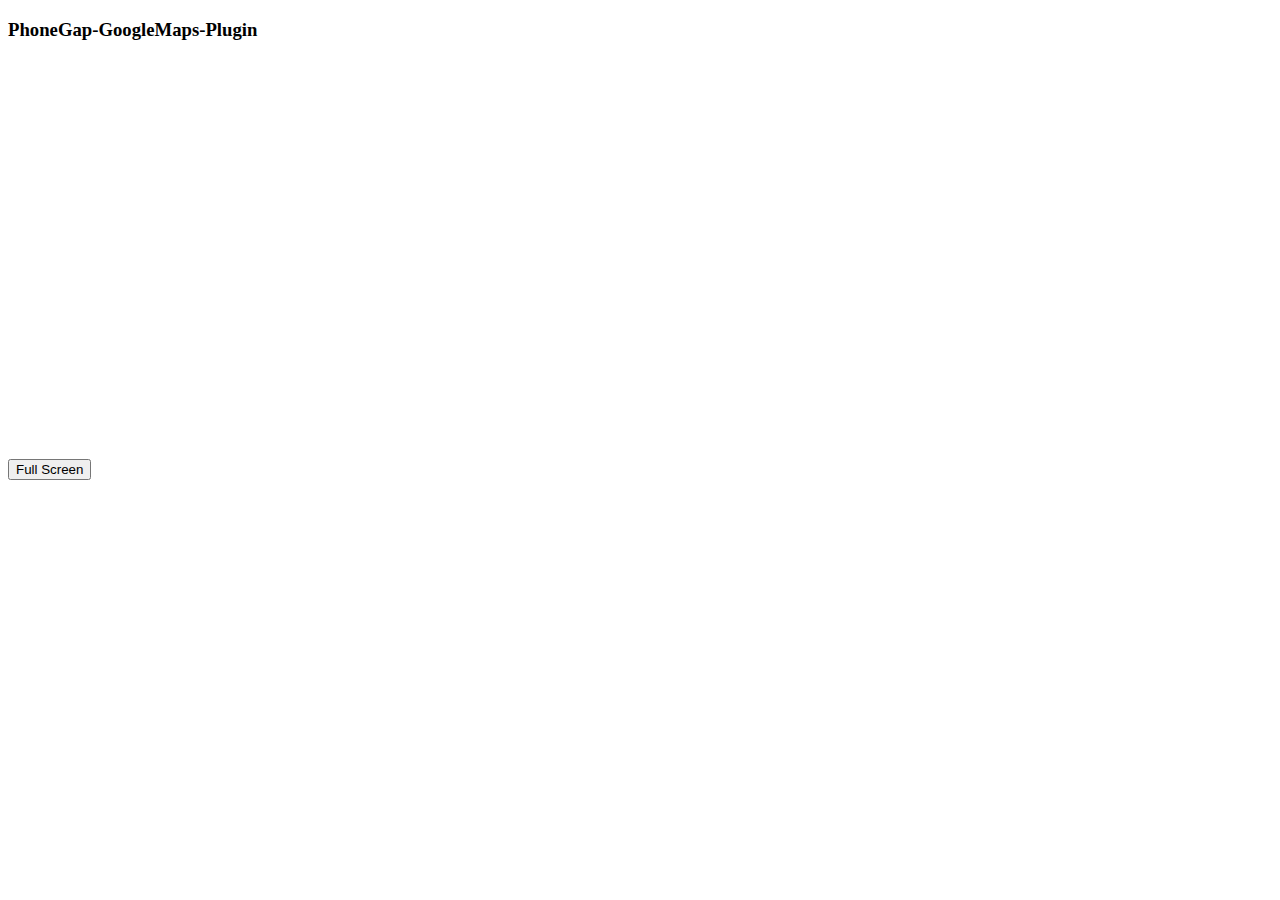
==== commit 2d1399e7: "-.-" ====
--- a/platforms/browser/index.html
+++ b/platforms/browser/index.html
@@ -1,126 +1,34 @@
-<!--<asd><!DOCTYPE html>
+<!DOCTYPE html>
+<html>
+  <head>
+    <meta charset="utf-8" />
+    <meta name="viewport" content="width=device-width, initial-scale=1">
+    <script type="text/javascript" src="cordova.js"></script>
+    <script type="text/javascript">
+    var map;
+    document.addEventListener("deviceready", function() {
+      var div = document.getElementById("map_canvas");
 
-<html>
+      // Initialize the map view
+      map = plugin.google.maps.Map.getMap(div);
 
-<head>
-    <meta http-equiv="refresh" content="5; url=Routenberechnung.html"/>
-    <meta charset="utf-8"/>
-    <meta name="format-detection" content="telephone=no"/>
-    <meta name="msapplication-tap-highlight" content="no"/>
-    <meta name="viewport"
-          content="user-scalable=no, initial-scale=1, maximum-scale=1, minimum-scale=1, width=device-width"/>
-    <meta http-equiv="Content-Security-Policy"
-          content="default-src * 'unsafe-inline'; style-src 'self' 'unsafe-inline'; media-src *"/>
+      // Wait until the map is ready status.
+      map.addEventListener(plugin.google.maps.event.MAP_READY, onMapReady);
+    }, false);
 
-    <link rel="stylesheet" type="text/css" href="css/csshake.min.css">
-
-
-    <title>Hello World</title>
-    <style>
-        body {
-            background-color: #bfbfbd;
-        }
-
-        img {
-            width: 70%;
-            left: 15%;
-            position: relative;
-
-            margin-top: 40%;
-        }
-
-        p {
-            position: relative;
-            text-align: center;
-            color: #fff;
-            background-attachment: fixed;
-            font-family: 'Segoe UI', 'HelveticaNeue', Helvetica, Arial, sans-serif;
-            font-weight: 500;
-            width: 100%;
-            font-size: 16px;
-            text-transform: uppercase;
-        }
-
-
-    </style>
-</head>
-
-<body>
-
-<img src="img/Logo_HHN.png">
-
-<p class="shake-slow shake-constant">Laden. Bitte warten.</p>
-<p >Laden. Bitte warten.</p>
-
-</body>
-
-</html></asd>!-->
-
-<!DOCTYPE html>
-<!--
-    Licensed to the Apache Software Foundation (ASF) under one
-    or more contributor license agreements.  See the NOTICE file
-    distributed with this work for additional information
-    regarding copyright ownership.  The ASF licenses this file
-    to you under the Apache License, Version 2.0 (the
-    "License"); you may not use this file except in compliance
-    with the License.  You may obtain a copy of the License at
-
-    http://www.apache.org/licenses/LICENSE-2.0
-
-    Unless required by applicable law or agreed to in writing,
-    software distributed under the License is distributed on an
-    "AS IS" BASIS, WITHOUT WARRANTIES OR CONDITIONS OF ANY
-     KIND, either express or implied.  See the License for the
-    specific language governing permissions and limitations
-    under the License.
--->
-<html>
-<head>
-    <meta http-equiv="refresh" content="5; url=www/Routenberechnung.html"/>
-    <meta charset="utf-8" />
-    <meta name="format-detection" content="telephone=no" />
-    <!-- WARNING: for iOS 7, remove the width=device-width and height=device-height attributes. See https://issues.apache.org/jira/browse/CB-4323 -->
-    <meta name="viewport" content="user-scalable=no, initial-scale=1, maximum-scale=1, minimum-scale=1, width=device-width, height=device-height, target-densitydpi=device-dpi" />
-    <!--<link rel="stylesheet" type="text/css" href="css/index.css" />!-->
-    <title>Hello World</title>
-</head>
-<body>
-<div class="app">
-    <div id="deviceready" class="blink">
-        <p class="event listening shake-slow shake-constant">
-            Laden. Bitte warten.
-        </p>
-        <p class="event received">Device is Ready</p>
-    </div>
-</div>
-<script type="text/javascript" src="cordova.js"></script>
-<script type="text/javascript" src="js/index.js"></script>
-<script type="text/javascript">
-    app.initialize();
-</script>
-
-<style>
-    body {
-        background-color: #bfbfbd;
+    function onMapReady() {
+      var button = document.getElementById("button");
+      button.addEventListener("click", onBtnClicked, false);
     }
 
-
-    p {
-        position: absolute;
-        text-align: center;
-        color: #fff;
-        background-attachment: fixed;
-        font-family: 'Segoe UI', 'HelveticaNeue', Helvetica, Arial, sans-serif;
-        font-weight: 500;
-        width: 100%;
-        font-size: 26px;
-        text-transform: uppercase;
-        bottom:20%;
+    function onBtnClicked() {
+      map.showDialog();
     }
-
-
-</style>
-<link rel="stylesheet" type="text/css" href="www/css/csshake.min.css">
-</body>
+    </script>
+  </head>
+  <body>
+    <h3>PhoneGap-GoogleMaps-Plugin</h3>
+    <div style="width:100%;height:400px" id="map_canvas"></div>
+    <button id="button">Full Screen</button>
+  </body>
 </html>
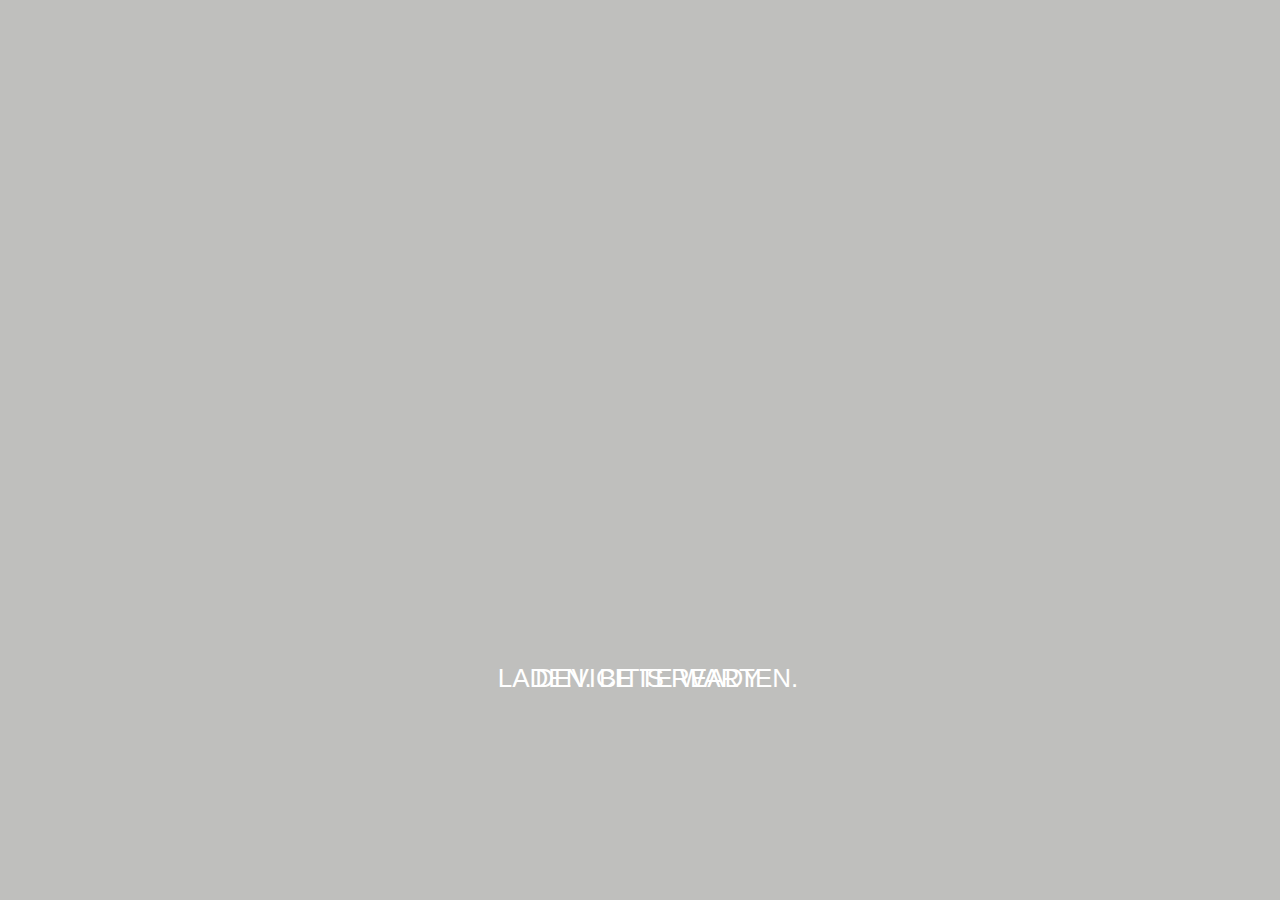
==== commit c8f38faa: "Network checks" ====
--- a/platforms/browser/index.html
+++ b/platforms/browser/index.html
@@ -1,34 +1,126 @@
+<!--<asd><!DOCTYPE html>
+
+<html>
+
+<head>
+    <meta http-equiv="refresh" content="5; url=Routenberechnung.html"/>
+    <meta charset="utf-8"/>
+    <meta name="format-detection" content="telephone=no"/>
+    <meta name="msapplication-tap-highlight" content="no"/>
+    <meta name="viewport"
+          content="user-scalable=no, initial-scale=1, maximum-scale=1, minimum-scale=1, width=device-width"/>
+    <meta http-equiv="Content-Security-Policy"
+          content="default-src * 'unsafe-inline'; style-src 'self' 'unsafe-inline'; media-src *"/>
+
+    <link rel="stylesheet" type="text/css" href="css/csshake.min.css">
+
+
+    <title>Hello World</title>
+    <style>
+        body {
+            background-color: #bfbfbd;
+        }
+
+        img {
+            width: 70%;
+            left: 15%;
+            position: relative;
+
+            margin-top: 40%;
+        }
+
+        p {
+            position: relative;
+            text-align: center;
+            color: #fff;
+            background-attachment: fixed;
+            font-family: 'Segoe UI', 'HelveticaNeue', Helvetica, Arial, sans-serif;
+            font-weight: 500;
+            width: 100%;
+            font-size: 16px;
+            text-transform: uppercase;
+        }
+
+
+    </style>
+</head>
+
+<body>
+
+<img src="img/Logo_HHN.png">
+
+<p class="shake-slow shake-constant">Laden. Bitte warten.</p>
+<p >Laden. Bitte warten.</p>
+
+</body>
+
+</html></asd>!-->
+
 <!DOCTYPE html>
+<!--
+    Licensed to the Apache Software Foundation (ASF) under one
+    or more contributor license agreements.  See the NOTICE file
+    distributed with this work for additional information
+    regarding copyright ownership.  The ASF licenses this file
+    to you under the Apache License, Version 2.0 (the
+    "License"); you may not use this file except in compliance
+    with the License.  You may obtain a copy of the License at
+
+    http://www.apache.org/licenses/LICENSE-2.0
+
+    Unless required by applicable law or agreed to in writing,
+    software distributed under the License is distributed on an
+    "AS IS" BASIS, WITHOUT WARRANTIES OR CONDITIONS OF ANY
+     KIND, either express or implied.  See the License for the
+    specific language governing permissions and limitations
+    under the License.
+-->
 <html>
-  <head>
+<head>
+    <meta http-equiv="refresh" content="5; url=Routenberechnung.html"/>
     <meta charset="utf-8" />
-    <meta name="viewport" content="width=device-width, initial-scale=1">
-    <script type="text/javascript" src="cordova.js"></script>
-    <script type="text/javascript">
-    var map;
-    document.addEventListener("deviceready", function() {
-      var div = document.getElementById("map_canvas");
+    <meta name="format-detection" content="telephone=no" />
+    <!-- WARNING: for iOS 7, remove the width=device-width and height=device-height attributes. See https://issues.apache.org/jira/browse/CB-4323 -->
+    <meta name="viewport" content="user-scalable=no, initial-scale=1, maximum-scale=1, minimum-scale=1, width=device-width, height=device-height, target-densitydpi=device-dpi" />
+    <!--<link rel="stylesheet" type="text/css" href="css/index.css" />!-->
+    <title>Hello World</title>
+</head>
+<body>
+<div class="app">
+    <div id="deviceready" class="blink">
+        <p class="event listening shake-slow shake-constant">
+            Laden. Bitte warten.
+        </p>
+        <p class="event received">Device is Ready</p>
+    </div>
+</div>
+<script type="text/javascript" src="cordova.js"></script>
+<script type="text/javascript" src="js/index.js"></script>
+<script type="text/javascript">
+    app.initialize();
+</script>
 
-      // Initialize the map view
-      map = plugin.google.maps.Map.getMap(div);
-
-      // Wait until the map is ready status.
-      map.addEventListener(plugin.google.maps.event.MAP_READY, onMapReady);
-    }, false);
-
-    function onMapReady() {
-      var button = document.getElementById("button");
-      button.addEventListener("click", onBtnClicked, false);
+<style>
+    body {
+        background-color: #bfbfbd;
     }
 
-    function onBtnClicked() {
-      map.showDialog();
+
+    p {
+        position: absolute;
+        text-align: center;
+        color: #fff;
+        background-attachment: fixed;
+        font-family: 'Segoe UI', 'HelveticaNeue', Helvetica, Arial, sans-serif;
+        font-weight: 500;
+        width: 100%;
+        font-size: 26px;
+        text-transform: uppercase;
+        bottom:20%;
     }
-    </script>
-  </head>
-  <body>
-    <h3>PhoneGap-GoogleMaps-Plugin</h3>
-    <div style="width:100%;height:400px" id="map_canvas"></div>
-    <button id="button">Full Screen</button>
-  </body>
+
+
+</style>
+<link rel="stylesheet" type="text/css" href="www/css/csshake.min.css">
+</body>
 </html>
--- a/platforms/browser/css/index.css
+++ b/platforms/browser/css/index.css
@@ -0,0 +1,115 @@
+/*
+ * Licensed to the Apache Software Foundation (ASF) under one
+ * or more contributor license agreements.  See the NOTICE file
+ * distributed with this work for additional information
+ * regarding copyright ownership.  The ASF licenses this file
+ * to you under the Apache License, Version 2.0 (the
+ * "License"); you may not use this file except in compliance
+ * with the License.  You may obtain a copy of the License at
+ *
+ * http://www.apache.org/licenses/LICENSE-2.0
+ *
+ * Unless required by applicable law or agreed to in writing,
+ * software distributed under the License is distributed on an
+ * "AS IS" BASIS, WITHOUT WARRANTIES OR CONDITIONS OF ANY
+ * KIND, either express or implied.  See the License for the
+ * specific language governing permissions and limitations
+ * under the License.
+ */
+* {
+    -webkit-tap-highlight-color: rgba(0,0,0,0); /* make transparent link selection, adjust last value opacity 0 to 1.0 */
+}
+
+body {
+    -webkit-touch-callout: none;                /* prevent callout to copy image, etc when tap to hold */
+    -webkit-text-size-adjust: none;             /* prevent webkit from resizing text to fit */
+    -webkit-user-select: none;                  /* prevent copy paste, to allow, change 'none' to 'text' */
+    background-color:#E4E4E4;
+    background-image:linear-gradient(top, #A7A7A7 0%, #E4E4E4 51%);
+    background-image:-webkit-linear-gradient(top, #A7A7A7 0%, #E4E4E4 51%);
+    background-image:-ms-linear-gradient(top, #A7A7A7 0%, #E4E4E4 51%);
+    background-image:-webkit-gradient(
+        linear,
+        left top,
+        left bottom,
+        color-stop(0, #A7A7A7),
+        color-stop(0.51, #E4E4E4)
+    );
+    background-attachment:fixed;
+    font-family:'HelveticaNeue-Light', 'HelveticaNeue', Helvetica, Arial, sans-serif;
+    font-size:12px;
+    height:100%;
+    margin:0px;
+    padding:0px;
+    text-transform:uppercase;
+    width:100%;
+}
+
+/* Portrait layout (default) */
+.app {
+    background:url(../img/logo.png) no-repeat center top; /* 170px x 200px */
+    position:absolute;             /* position in the center of the screen */
+    left:50%;
+    top:50%;
+    height:50px;                   /* text area height */
+    width:225px;                   /* text area width */
+    text-align:center;
+    padding:180px 0px 0px 0px;     /* image height is 200px (bottom 20px are overlapped with text) */
+    margin:-115px 0px 0px -112px;  /* offset vertical: half of image height and text area height */
+                                   /* offset horizontal: half of text area width */
+}
+
+/* Landscape layout (with min-width) */
+@media screen and (min-aspect-ratio: 1/1) and (min-width:400px) {
+    .app {
+        background-position:left center;
+        padding:75px 0px 75px 170px;  /* padding-top + padding-bottom + text area = image height */
+        margin:-90px 0px 0px -198px;  /* offset vertical: half of image height */
+                                      /* offset horizontal: half of image width and text area width */
+    }
+}
+
+h1 {
+    font-size:24px;
+    font-weight:normal;
+    margin:0px;
+    overflow:visible;
+    padding:0px;
+    text-align:center;
+}
+
+.event {
+    border-radius:4px;
+    -webkit-border-radius:4px;
+    color:#FFFFFF;
+    font-size:12px;
+    margin:0px 30px;
+    padding:2px 0px;
+}
+
+.event.listening {
+    background-color:#333333;
+    display:block;
+}
+
+.event.received {
+    background-color:#4B946A;
+    display:none;
+}
+
+@keyframes fade {
+    from { opacity: 1.0; }
+    50% { opacity: 0.4; }
+    to { opacity: 1.0; }
+}
+ 
+@-webkit-keyframes fade {
+    from { opacity: 1.0; }
+    50% { opacity: 0.4; }
+    to { opacity: 1.0; }
+}
+ 
+.blink {
+    animation:fade 3000ms infinite;
+    -webkit-animation:fade 3000ms infinite;
+}
--- a/platforms/browser/www/css/csshake.min.css
+++ b/platforms/browser/www/css/csshake.min.css
@@ -0,0 +1,1270 @@
+.shake, .shake-little, .shake-slow, .shake-hard, .shake-horizontal, .shake-vertical, .shake-rotate, .shake-opacity, .shake-crazy, .shake-chunk {
+    display: inline-block;
+    transform-origin: center center
+}
+
+.shake-freeze, .shake-constant.shake-constant--hover:hover, .shake-trigger:hover .shake-constant.shake-constant--hover {
+    animation-play-state: paused
+}
+
+.shake-freeze:hover, .shake-trigger:hover .shake-freeze, .shake:hover, .shake-trigger:hover .shake, .shake-little:hover, .shake-trigger:hover .shake-little, .shake-slow:hover, .shake-trigger:hover .shake-slow, .shake-hard:hover, .shake-trigger:hover .shake-hard, .shake-horizontal:hover, .shake-trigger:hover .shake-horizontal, .shake-vertical:hover, .shake-trigger:hover .shake-vertical, .shake-rotate:hover, .shake-trigger:hover .shake-rotate, .shake-opacity:hover, .shake-trigger:hover .shake-opacity, .shake-crazy:hover, .shake-trigger:hover .shake-crazy, .shake-chunk:hover, .shake-trigger:hover .shake-chunk {
+    animation-play-state: running
+}
+
+@keyframes shake {
+    2% {
+        transform: translate(1.5px, 1.5px) rotate(-0.5deg)
+    }
+    4% {
+        transform: translate(-1.5px, 1.5px) rotate(1.5deg)
+    }
+    6% {
+        transform: translate(1.5px, 2.5px) rotate(-0.5deg)
+    }
+    8% {
+        transform: translate(1.5px, -0.5px) rotate(0.5deg)
+    }
+    10% {
+        transform: translate(2.5px, 0.5px) rotate(0.5deg)
+    }
+    12% {
+        transform: translate(-1.5px, -0.5px) rotate(1.5deg)
+    }
+    14% {
+        transform: translate(1.5px, 1.5px) rotate(1.5deg)
+    }
+    16% {
+        transform: translate(0.5px, 0.5px) rotate(-0.5deg)
+    }
+    18% {
+        transform: translate(-1.5px, -1.5px) rotate(1.5deg)
+    }
+    20% {
+        transform: translate(1.5px, 2.5px) rotate(1.5deg)
+    }
+    22% {
+        transform: translate(0.5px, 2.5px) rotate(1.5deg)
+    }
+    24% {
+        transform: translate(2.5px, 1.5px) rotate(-0.5deg)
+    }
+    26% {
+        transform: translate(0.5px, 1.5px) rotate(1.5deg)
+    }
+    28% {
+        transform: translate(-0.5px, -1.5px) rotate(-0.5deg)
+    }
+    30% {
+        transform: translate(-0.5px, 1.5px) rotate(-0.5deg)
+    }
+    32% {
+        transform: translate(1.5px, 1.5px) rotate(-0.5deg)
+    }
+    34% {
+        transform: translate(-1.5px, 0.5px) rotate(1.5deg)
+    }
+    36% {
+        transform: translate(2.5px, 0.5px) rotate(-0.5deg)
+    }
+    38% {
+        transform: translate(-0.5px, -0.5px) rotate(0.5deg)
+    }
+    40% {
+        transform: translate(0.5px, -1.5px) rotate(-0.5deg)
+    }
+    42% {
+        transform: translate(0.5px, 1.5px) rotate(1.5deg)
+    }
+    44% {
+        transform: translate(2.5px, 0.5px) rotate(-0.5deg)
+    }
+    46% {
+        transform: translate(2.5px, 0.5px) rotate(1.5deg)
+    }
+    48% {
+        transform: translate(1.5px, 1.5px) rotate(-0.5deg)
+    }
+    50% {
+        transform: translate(-0.5px, -0.5px) rotate(1.5deg)
+    }
+    52% {
+        transform: translate(2.5px, -1.5px) rotate(0.5deg)
+    }
+    54% {
+        transform: translate(0.5px, 2.5px) rotate(1.5deg)
+    }
+    56% {
+        transform: translate(0.5px, 2.5px) rotate(-0.5deg)
+    }
+    58% {
+        transform: translate(1.5px, 0.5px) rotate(-0.5deg)
+    }
+    60% {
+        transform: translate(1.5px, 1.5px) rotate(-0.5deg)
+    }
+    62% {
+        transform: translate(2.5px, -1.5px) rotate(1.5deg)
+    }
+    64% {
+        transform: translate(2.5px, 1.5px) rotate(0.5deg)
+    }
+    66% {
+        transform: translate(1.5px, 2.5px) rotate(1.5deg)
+    }
+    68% {
+        transform: translate(-0.5px, 0.5px) rotate(0.5deg)
+    }
+    70% {
+        transform: translate(-1.5px, 2.5px) rotate(1.5deg)
+    }
+    72% {
+        transform: translate(1.5px, 2.5px) rotate(1.5deg)
+    }
+    74% {
+        transform: translate(-0.5px, 2.5px) rotate(0.5deg)
+    }
+    76% {
+        transform: translate(1.5px, 2.5px) rotate(0.5deg)
+    }
+    78% {
+        transform: translate(2.5px, 0.5px) rotate(0.5deg)
+    }
+    80% {
+        transform: translate(-1.5px, -0.5px) rotate(0.5deg)
+    }
+    82% {
+        transform: translate(-0.5px, -1.5px) rotate(0.5deg)
+    }
+    84% {
+        transform: translate(1.5px, 1.5px) rotate(-0.5deg)
+    }
+    86% {
+        transform: translate(-0.5px, 2.5px) rotate(0.5deg)
+    }
+    88% {
+        transform: translate(-1.5px, 2.5px) rotate(0.5deg)
+    }
+    90% {
+        transform: translate(-0.5px, -0.5px) rotate(-0.5deg)
+    }
+    92% {
+        transform: translate(2.5px, 1.5px) rotate(-0.5deg)
+    }
+    94% {
+        transform: translate(1.5px, 2.5px) rotate(0.5deg)
+    }
+    96% {
+        transform: translate(0.5px, 2.5px) rotate(-0.5deg)
+    }
+    98% {
+        transform: translate(2.5px, 0.5px) rotate(1.5deg)
+    }
+    0%, 100% {
+        transform: translate(0, 0) rotate(0)
+    }
+}
+
+.shake:hover, .shake-trigger:hover .shake, .shake.shake-freeze, .shake.shake-constant {
+    animation: shake 100ms ease-in-out infinite
+}
+
+@keyframes shake-little {
+    2% {
+        transform: translate(1px, 1px) rotate(0.5deg)
+    }
+    4% {
+        transform: translate(1px, 1px) rotate(0.5deg)
+    }
+    6% {
+        transform: translate(1px, 1px) rotate(0.5deg)
+    }
+    8% {
+        transform: translate(1px, 1px) rotate(0.5deg)
+    }
+    10% {
+        transform: translate(1px, 1px) rotate(0.5deg)
+    }
+    12% {
+        transform: translate(1px, 0px) rotate(0.5deg)
+    }
+    14% {
+        transform: translate(0px, 1px) rotate(0.5deg)
+    }
+    16% {
+        transform: translate(1px, 0px) rotate(0.5deg)
+    }
+    18% {
+        transform: translate(1px, 0px) rotate(0.5deg)
+    }
+    20% {
+        transform: translate(0px, 0px) rotate(0.5deg)
+    }
+    22% {
+        transform: translate(0px, 0px) rotate(0.5deg)
+    }
+    24% {
+        transform: translate(0px, 1px) rotate(0.5deg)
+    }
+    26% {
+        transform: translate(0px, 1px) rotate(0.5deg)
+    }
+    28% {
+        transform: translate(0px, 1px) rotate(0.5deg)
+    }
+    30% {
+        transform: translate(1px, 1px) rotate(0.5deg)
+    }
+    32% {
+        transform: translate(0px, 1px) rotate(0.5deg)
+    }
+    34% {
+        transform: translate(0px, 1px) rotate(0.5deg)
+    }
+    36% {
+        transform: translate(1px, 0px) rotate(0.5deg)
+    }
+    38% {
+        transform: translate(1px, 1px) rotate(0.5deg)
+    }
+    40% {
+        transform: translate(1px, 0px) rotate(0.5deg)
+    }
+    42% {
+        transform: translate(1px, 1px) rotate(0.5deg)
+    }
+    44% {
+        transform: translate(0px, 0px) rotate(0.5deg)
+    }
+    46% {
+        transform: translate(1px, 0px) rotate(0.5deg)
+    }
+    48% {
+        transform: translate(1px, 1px) rotate(0.5deg)
+    }
+    50% {
+        transform: translate(0px, 0px) rotate(0.5deg)
+    }
+    52% {
+        transform: translate(1px, 1px) rotate(0.5deg)
+    }
+    54% {
+        transform: translate(0px, 0px) rotate(0.5deg)
+    }
+    56% {
+        transform: translate(0px, 1px) rotate(0.5deg)
+    }
+    58% {
+        transform: translate(1px, 1px) rotate(0.5deg)
+    }
+    60% {
+        transform: translate(0px, 0px) rotate(0.5deg)
+    }
+    62% {
+        transform: translate(0px, 0px) rotate(0.5deg)
+    }
+    64% {
+        transform: translate(0px, 0px) rotate(0.5deg)
+    }
+    66% {
+        transform: translate(0px, 1px) rotate(0.5deg)
+    }
+    68% {
+        transform: translate(1px, 1px) rotate(0.5deg)
+    }
+    70% {
+        transform: translate(0px, 0px) rotate(0.5deg)
+    }
+    72% {
+        transform: translate(0px, 0px) rotate(0.5deg)
+    }
+    74% {
+        transform: translate(0px, 0px) rotate(0.5deg)
+    }
+    76% {
+        transform: translate(0px, 1px) rotate(0.5deg)
+    }
+    78% {
+        transform: translate(0px, 0px) rotate(0.5deg)
+    }
+    80% {
+        transform: translate(1px, 1px) rotate(0.5deg)
+    }
+    82% {
+        transform: translate(0px, 0px) rotate(0.5deg)
+    }
+    84% {
+        transform: translate(1px, 0px) rotate(0.5deg)
+    }
+    86% {
+        transform: translate(1px, 1px) rotate(0.5deg)
+    }
+    88% {
+        transform: translate(1px, 1px) rotate(0.5deg)
+    }
+    90% {
+        transform: translate(1px, 1px) rotate(0.5deg)
+    }
+    92% {
+        transform: translate(1px, 1px) rotate(0.5deg)
+    }
+    94% {
+        transform: translate(0px, 1px) rotate(0.5deg)
+    }
+    96% {
+        transform: translate(0px, 1px) rotate(0.5deg)
+    }
+    98% {
+        transform: translate(0px, 1px) rotate(0.5deg)
+    }
+    0%, 100% {
+        transform: translate(0, 0) rotate(0)
+    }
+}
+
+.shake-little:hover, .shake-trigger:hover .shake-little, .shake-little.shake-freeze, .shake-little.shake-constant {
+    animation: shake-little 100ms ease-in-out infinite
+}
+
+@keyframes shake-slow {
+    2% {
+        transform: translate(2px, -9px) rotate(2.5deg)
+    }
+    4% {
+        transform: translate(-4px, 5px) rotate(-2.5deg)
+    }
+    6% {
+        transform: translate(-8px, 8px) rotate(3.5deg)
+    }
+    8% {
+        transform: translate(-7px, 4px) rotate(-1.5deg)
+    }
+    10% {
+        transform: translate(7px, 0px) rotate(1.5deg)
+    }
+    12% {
+        transform: translate(3px, 8px) rotate(-0.5deg)
+    }
+    14% {
+        transform: translate(4px, 4px) rotate(0.5deg)
+    }
+    16% {
+        transform: translate(-4px, -4px) rotate(3.5deg)
+    }
+    18% {
+        transform: translate(-8px, -7px) rotate(3.5deg)
+    }
+    20% {
+        transform: translate(-9px, 8px) rotate(2.5deg)
+    }
+    22% {
+        transform: translate(-9px, -5px) rotate(-2.5deg)
+    }
+    24% {
+        transform: translate(4px, -7px) rotate(-2.5deg)
+    }
+    26% {
+        transform: translate(-1px, 3px) rotate(1.5deg)
+    }
+    28% {
+        transform: translate(-3px, -7px) rotate(3.5deg)
+    }
+    30% {
+        transform: translate(6px, -9px) rotate(2.5deg)
+    }
+    32% {
+        transform: translate(8px, -5px) rotate(-2.5deg)
+    }
+    34% {
+        transform: translate(7px, 8px) rotate(1.5deg)
+    }
+    36% {
+        transform: translate(2px, 5px) rotate(-2.5deg)
+    }
+    38% {
+        transform: translate(-6px, 0px) rotate(2.5deg)
+    }
+    40% {
+        transform: translate(9px, 7px) rotate(-2.5deg)
+    }
+    42% {
+        transform: translate(-2px, -2px) rotate(-0.5deg)
+    }
+    44% {
+        transform: translate(0px, -6px) rotate(-2.5deg)
+    }
+    46% {
+        transform: translate(-5px, 2px) rotate(1.5deg)
+    }
+    48% {
+        transform: translate(-8px, -7px) rotate(3.5deg)
+    }
+    50% {
+        transform: translate(-5px, -6px) rotate(-2.5deg)
+    }
+    52% {
+        transform: translate(8px, 1px) rotate(-2.5deg)
+    }
+    54% {
+        transform: translate(-1px, -1px) rotate(-2.5deg)
+    }
+    56% {
+        transform: translate(5px, -1px) rotate(2.5deg)
+    }
+    58% {
+        transform: translate(-6px, -8px) rotate(-2.5deg)
+    }
+    60% {
+        transform: translate(5px, 5px) rotate(3.5deg)
+    }
+    62% {
+        transform: translate(-4px, -2px) rotate(1.5deg)
+    }
+    64% {
+        transform: translate(-5px, 7px) rotate(3.5deg)
+    }
+    66% {
+        transform: translate(7px, 4px) rotate(0.5deg)
+    }
+    68% {
+        transform: translate(-5px, -2px) rotate(-2.5deg)
+    }
+    70% {
+        transform: translate(1px, 3px) rotate(-1.5deg)
+    }
+    72% {
+        transform: translate(-6px, 0px) rotate(2.5deg)
+    }
+    74% {
+        transform: translate(1px, 9px) rotate(2.5deg)
+    }
+    76% {
+        transform: translate(10px, -5px) rotate(-2.5deg)
+    }
+    78% {
+        transform: translate(-5px, 4px) rotate(3.5deg)
+    }
+    80% {
+        transform: translate(-6px, 1px) rotate(0.5deg)
+    }
+    82% {
+        transform: translate(9px, 10px) rotate(2.5deg)
+    }
+    84% {
+        transform: translate(-1px, 5px) rotate(-1.5deg)
+    }
+    86% {
+        transform: translate(4px, 1px) rotate(2.5deg)
+    }
+    88% {
+        transform: translate(-5px, -7px) rotate(1.5deg)
+    }
+    90% {
+        transform: translate(-8px, -2px) rotate(0.5deg)
+    }
+    92% {
+        transform: translate(10px, -9px) rotate(-0.5deg)
+    }
+    94% {
+        transform: translate(7px, 6px) rotate(-0.5deg)
+    }
+    96% {
+        transform: translate(6px, 1px) rotate(-2.5deg)
+    }
+    98% {
+        transform: translate(5px, 0px) rotate(1.5deg)
+    }
+    0%, 100% {
+        transform: translate(0, 0) rotate(0)
+    }
+}
+
+.shake-slow:hover, .shake-trigger:hover .shake-slow, .shake-slow.shake-freeze, .shake-slow.shake-constant {
+    animation: shake-slow 5s ease-in-out infinite
+}
+
+@keyframes shake-hard {
+    2% {
+        transform: translate(2px, -5px) rotate(2.5deg)
+    }
+    4% {
+        transform: translate(4px, 6px) rotate(-1.5deg)
+    }
+    6% {
+        transform: translate(-5px, 3px) rotate(-2.5deg)
+    }
+    8% {
+        transform: translate(-8px, 7px) rotate(3.5deg)
+    }
+    10% {
+        transform: translate(-2px, -8px) rotate(3.5deg)
+    }
+    12% {
+        transform: translate(-9px, -1px) rotate(1.5deg)
+    }
+    14% {
+        transform: translate(1px, -8px) rotate(-0.5deg)
+    }
+    16% {
+        transform: translate(-3px, 10px) rotate(-1.5deg)
+    }
+    18% {
+        transform: translate(9px, -4px) rotate(0.5deg)
+    }
+    20% {
+        transform: translate(4px, 8px) rotate(2.5deg)
+    }
+    22% {
+        transform: translate(3px, 2px) rotate(-0.5deg)
+    }
+    24% {
+        transform: translate(-5px, 6px) rotate(2.5deg)
+    }
+    26% {
+        transform: translate(-7px, -6px) rotate(0.5deg)
+    }
+    28% {
+        transform: translate(3px, 0px) rotate(2.5deg)
+    }
+    30% {
+        transform: translate(8px, -8px) rotate(2.5deg)
+    }
+    32% {
+        transform: translate(-9px, -8px) rotate(2.5deg)
+    }
+    34% {
+        transform: translate(-9px, 3px) rotate(2.5deg)
+    }
+    36% {
+        transform: translate(-2px, 7px) rotate(2.5deg)
+    }
+    38% {
+        transform: translate(8px, 7px) rotate(-1.5deg)
+    }
+    40% {
+        transform: translate(4px, 0px) rotate(-1.5deg)
+    }
+    42% {
+        transform: translate(-4px, -9px) rotate(-0.5deg)
+    }
+    44% {
+        transform: translate(0px, -4px) rotate(2.5deg)
+    }
+    46% {
+        transform: translate(4px, 2px) rotate(2.5deg)
+    }
+    48% {
+        transform: translate(10px, -9px) rotate(2.5deg)
+    }
+    50% {
+        transform: translate(3px, -6px) rotate(2.5deg)
+    }
+    52% {
+        transform: translate(1px, 6px) rotate(0.5deg)
+    }
+    54% {
+        transform: translate(3px, -1px) rotate(-1.5deg)
+    }
+    56% {
+        transform: translate(-1px, -9px) rotate(0.5deg)
+    }
+    58% {
+        transform: translate(7px, -4px) rotate(-0.5deg)
+    }
+    60% {
+        transform: translate(2px, 0px) rotate(2.5deg)
+    }
+    62% {
+        transform: translate(-5px, 3px) rotate(0.5deg)
+    }
+    64% {
+        transform: translate(6px, -8px) rotate(3.5deg)
+    }
+    66% {
+        transform: translate(1px, -3px) rotate(2.5deg)
+    }
+    68% {
+        transform: translate(10px, 1px) rotate(1.5deg)
+    }
+    70% {
+        transform: translate(0px, 7px) rotate(-0.5deg)
+    }
+    72% {
+        transform: translate(-9px, 6px) rotate(3.5deg)
+    }
+    74% {
+        transform: translate(8px, 0px) rotate(-0.5deg)
+    }
+    76% {
+        transform: translate(0px, 5px) rotate(0.5deg)
+    }
+    78% {
+        transform: translate(6px, 6px) rotate(-0.5deg)
+    }
+    80% {
+        transform: translate(4px, 3px) rotate(-2.5deg)
+    }
+    82% {
+        transform: translate(8px, -2px) rotate(3.5deg)
+    }
+    84% {
+        transform: translate(0px, -8px) rotate(1.5deg)
+    }
+    86% {
+        transform: translate(-2px, -8px) rotate(2.5deg)
+    }
+    88% {
+        transform: translate(10px, -7px) rotate(2.5deg)
+    }
+    90% {
+        transform: translate(2px, 10px) rotate(-0.5deg)
+    }
+    92% {
+        transform: translate(-9px, 4px) rotate(2.5deg)
+    }
+    94% {
+        transform: translate(-3px, 1px) rotate(1.5deg)
+    }
+    96% {
+        transform: translate(-2px, -1px) rotate(0.5deg)
+    }
+    98% {
+        transform: translate(7px, -9px) rotate(3.5deg)
+    }
+    0%, 100% {
+        transform: translate(0, 0) rotate(0)
+    }
+}
+
+.shake-hard:hover, .shake-trigger:hover .shake-hard, .shake-hard.shake-freeze, .shake-hard.shake-constant {
+    animation: shake-hard 100ms ease-in-out infinite
+}
+
+@keyframes shake-horizontal {
+    2% {
+        transform: translate(4px, 0) rotate(0)
+    }
+    4% {
+        transform: translate(7px, 0) rotate(0)
+    }
+    6% {
+        transform: translate(-2px, 0) rotate(0)
+    }
+    8% {
+        transform: translate(-7px, 0) rotate(0)
+    }
+    10% {
+        transform: translate(-1px, 0) rotate(0)
+    }
+    12% {
+        transform: translate(-2px, 0) rotate(0)
+    }
+    14% {
+        transform: translate(1px, 0) rotate(0)
+    }
+    16% {
+        transform: translate(-8px, 0) rotate(0)
+    }
+    18% {
+        transform: translate(-5px, 0) rotate(0)
+    }
+    20% {
+        transform: translate(9px, 0) rotate(0)
+    }
+    22% {
+        transform: translate(-5px, 0) rotate(0)
+    }
+    24% {
+        transform: translate(6px, 0) rotate(0)
+    }
+    26% {
+        transform: translate(2px, 0) rotate(0)
+    }
+    28% {
+        transform: translate(2px, 0) rotate(0)
+    }
+    30% {
+        transform: translate(-5px, 0) rotate(0)
+    }
+    32% {
+        transform: translate(-7px, 0) rotate(0)
+    }
+    34% {
+        transform: translate(10px, 0) rotate(0)
+    }
+    36% {
+        transform: translate(1px, 0) rotate(0)
+    }
+    38% {
+        transform: translate(-2px, 0) rotate(0)
+    }
+    40% {
+        transform: translate(4px, 0) rotate(0)
+    }
+    42% {
+        transform: translate(-8px, 0) rotate(0)
+    }
+    44% {
+        transform: translate(5px, 0) rotate(0)
+    }
+    46% {
+        transform: translate(9px, 0) rotate(0)
+    }
+    48% {
+        transform: translate(6px, 0) rotate(0)
+    }
+    50% {
+        transform: translate(-9px, 0) rotate(0)
+    }
+    52% {
+        transform: translate(7px, 0) rotate(0)
+    }
+    54% {
+        transform: translate(-9px, 0) rotate(0)
+    }
+    56% {
+        transform: translate(-7px, 0) rotate(0)
+    }
+    58% {
+        transform: translate(-8px, 0) rotate(0)
+    }
+    60% {
+        transform: translate(3px, 0) rotate(0)
+    }
+    62% {
+        transform: translate(-7px, 0) rotate(0)
+    }
+    64% {
+        transform: translate(6px, 0) rotate(0)
+    }
+    66% {
+        transform: translate(-4px, 0) rotate(0)
+    }
+    68% {
+        transform: translate(-2px, 0) rotate(0)
+    }
+    70% {
+        transform: translate(6px, 0) rotate(0)
+    }
+    72% {
+        transform: translate(-9px, 0) rotate(0)
+    }
+    74% {
+        transform: translate(7px, 0) rotate(0)
+    }
+    76% {
+        transform: translate(2px, 0) rotate(0)
+    }
+    78% {
+        transform: translate(-8px, 0) rotate(0)
+    }
+    80% {
+        transform: translate(2px, 0) rotate(0)
+    }
+    82% {
+        transform: translate(2px, 0) rotate(0)
+    }
+    84% {
+        transform: translate(-4px, 0) rotate(0)
+    }
+    86% {
+        transform: translate(-7px, 0) rotate(0)
+    }
+    88% {
+        transform: translate(4px, 0) rotate(0)
+    }
+    90% {
+        transform: translate(-6px, 0) rotate(0)
+    }
+    92% {
+        transform: translate(-8px, 0) rotate(0)
+    }
+    94% {
+        transform: translate(-3px, 0) rotate(0)
+    }
+    96% {
+        transform: translate(4px, 0) rotate(0)
+    }
+    98% {
+        transform: translate(-8px, 0) rotate(0)
+    }
+    0%, 100% {
+        transform: translate(0, 0) rotate(0)
+    }
+}
+
+.shake-horizontal:hover, .shake-trigger:hover .shake-horizontal, .shake-horizontal.shake-freeze, .shake-horizontal.shake-constant {
+    animation: shake-horizontal 100ms ease-in-out infinite
+}
+
+@keyframes shake-vertical {
+    2% {
+        transform: translate(0, 6px) rotate(0)
+    }
+    4% {
+        transform: translate(0, -1px) rotate(0)
+    }
+    6% {
+        transform: translate(0, -7px) rotate(0)
+    }
+    8% {
+        transform: translate(0, -1px) rotate(0)
+    }
+    10% {
+        transform: translate(0, 9px) rotate(0)
+    }
+    12% {
+        transform: translate(0, 1px) rotate(0)
+    }
+    14% {
+        transform: translate(0, 3px) rotate(0)
+    }
+    16% {
+        transform: translate(0, 6px) rotate(0)
+    }
+    18% {
+        transform: translate(0, 0px) rotate(0)
+    }
+    20% {
+        transform: translate(0, 2px) rotate(0)
+    }
+    22% {
+        transform: translate(0, 1px) rotate(0)
+    }
+    24% {
+        transform: translate(0, 3px) rotate(0)
+    }
+    26% {
+        transform: translate(0, 4px) rotate(0)
+    }
+    28% {
+        transform: translate(0, 0px) rotate(0)
+    }
+    30% {
+        transform: translate(0, -8px) rotate(0)
+    }
+    32% {
+        transform: translate(0, 6px) rotate(0)
+    }
+    34% {
+        transform: translate(0, 6px) rotate(0)
+    }
+    36% {
+        transform: translate(0, -4px) rotate(0)
+    }
+    38% {
+        transform: translate(0, 2px) rotate(0)
+    }
+    40% {
+        transform: translate(0, -8px) rotate(0)
+    }
+    42% {
+        transform: translate(0, -9px) rotate(0)
+    }
+    44% {
+        transform: translate(0, -3px) rotate(0)
+    }
+    46% {
+        transform: translate(0, 0px) rotate(0)
+    }
+    48% {
+        transform: translate(0, -7px) rotate(0)
+    }
+    50% {
+        transform: translate(0, 0px) rotate(0)
+    }
+    52% {
+        transform: translate(0, 3px) rotate(0)
+    }
+    54% {
+        transform: translate(0, -4px) rotate(0)
+    }
+    56% {
+        transform: translate(0, 3px) rotate(0)
+    }
+    58% {
+        transform: translate(0, -9px) rotate(0)
+    }
+    60% {
+        transform: translate(0, 9px) rotate(0)
+    }
+    62% {
+        transform: translate(0, -6px) rotate(0)
+    }
+    64% {
+        transform: translate(0, 0px) rotate(0)
+    }
+    66% {
+        transform: translate(0, -4px) rotate(0)
+    }
+    68% {
+        transform: translate(0, 1px) rotate(0)
+    }
+    70% {
+        transform: translate(0, 5px) rotate(0)
+    }
+    72% {
+        transform: translate(0, 0px) rotate(0)
+    }
+    74% {
+        transform: translate(0, -6px) rotate(0)
+    }
+    76% {
+        transform: translate(0, -3px) rotate(0)
+    }
+    78% {
+        transform: translate(0, 3px) rotate(0)
+    }
+    80% {
+        transform: translate(0, 6px) rotate(0)
+    }
+    82% {
+        transform: translate(0, 2px) rotate(0)
+    }
+    84% {
+        transform: translate(0, -3px) rotate(0)
+    }
+    86% {
+        transform: translate(0, 1px) rotate(0)
+    }
+    88% {
+        transform: translate(0, 1px) rotate(0)
+    }
+    90% {
+        transform: translate(0, 10px) rotate(0)
+    }
+    92% {
+        transform: translate(0, -2px) rotate(0)
+    }
+    94% {
+        transform: translate(0, -2px) rotate(0)
+    }
+    96% {
+        transform: translate(0, -6px) rotate(0)
+    }
+    98% {
+        transform: translate(0, -9px) rotate(0)
+    }
+    0%, 100% {
+        transform: translate(0, 0) rotate(0)
+    }
+}
+
+.shake-vertical:hover, .shake-trigger:hover .shake-vertical, .shake-vertical.shake-freeze, .shake-vertical.shake-constant {
+    animation: shake-vertical 100ms ease-in-out infinite
+}
+
+@keyframes shake-rotate {
+    2% {
+        transform: translate(0, 0) rotate(3.5deg)
+    }
+    4% {
+        transform: translate(0, 0) rotate(4.5deg)
+    }
+    6% {
+        transform: translate(0, 0) rotate(1.5deg)
+    }
+    8% {
+        transform: translate(0, 0) rotate(2.5deg)
+    }
+    10% {
+        transform: translate(0, 0) rotate(3.5deg)
+    }
+    12% {
+        transform: translate(0, 0) rotate(0.5deg)
+    }
+    14% {
+        transform: translate(0, 0) rotate(-5.5deg)
+    }
+    16% {
+        transform: translate(0, 0) rotate(-1.5deg)
+    }
+    18% {
+        transform: translate(0, 0) rotate(1.5deg)
+    }
+    20% {
+        transform: translate(0, 0) rotate(6.5deg)
+    }
+    22% {
+        transform: translate(0, 0) rotate(3.5deg)
+    }
+    24% {
+        transform: translate(0, 0) rotate(6.5deg)
+    }
+    26% {
+        transform: translate(0, 0) rotate(-0.5deg)
+    }
+    28% {
+        transform: translate(0, 0) rotate(7.5deg)
+    }
+    30% {
+        transform: translate(0, 0) rotate(6.5deg)
+    }
+    32% {
+        transform: translate(0, 0) rotate(-3.5deg)
+    }
+    34% {
+        transform: translate(0, 0) rotate(-1.5deg)
+    }
+    36% {
+        transform: translate(0, 0) rotate(3.5deg)
+    }
+    38% {
+        transform: translate(0, 0) rotate(7.5deg)
+    }
+    40% {
+        transform: translate(0, 0) rotate(-0.5deg)
+    }
+    42% {
+        transform: translate(0, 0) rotate(3.5deg)
+    }
+    44% {
+        transform: translate(0, 0) rotate(7.5deg)
+    }
+    46% {
+        transform: translate(0, 0) rotate(7.5deg)
+    }
+    48% {
+        transform: translate(0, 0) rotate(3.5deg)
+    }
+    50% {
+        transform: translate(0, 0) rotate(0.5deg)
+    }
+    52% {
+        transform: translate(0, 0) rotate(2.5deg)
+    }
+    54% {
+        transform: translate(0, 0) rotate(5.5deg)
+    }
+    56% {
+        transform: translate(0, 0) rotate(2.5deg)
+    }
+    58% {
+        transform: translate(0, 0) rotate(-4.5deg)
+    }
+    60% {
+        transform: translate(0, 0) rotate(-4.5deg)
+    }
+    62% {
+        transform: translate(0, 0) rotate(7.5deg)
+    }
+    64% {
+        transform: translate(0, 0) rotate(0.5deg)
+    }
+    66% {
+        transform: translate(0, 0) rotate(2.5deg)
+    }
+    68% {
+        transform: translate(0, 0) rotate(2.5deg)
+    }
+    70% {
+        transform: translate(0, 0) rotate(5.5deg)
+    }
+    72% {
+        transform: translate(0, 0) rotate(5.5deg)
+    }
+    74% {
+        transform: translate(0, 0) rotate(-2.5deg)
+    }
+    76% {
+        transform: translate(0, 0) rotate(7.5deg)
+    }
+    78% {
+        transform: translate(0, 0) rotate(2.5deg)
+    }
+    80% {
+        transform: translate(0, 0) rotate(-6.5deg)
+    }
+    82% {
+        transform: translate(0, 0) rotate(-0.5deg)
+    }
+    84% {
+        transform: translate(0, 0) rotate(2.5deg)
+    }
+    86% {
+        transform: translate(0, 0) rotate(5.5deg)
+    }
+    88% {
+        transform: translate(0, 0) rotate(0.5deg)
+    }
+    90% {
+        transform: translate(0, 0) rotate(-0.5deg)
+    }
+    92% {
+        transform: translate(0, 0) rotate(-1.5deg)
+    }
+    94% {
+        transform: translate(0, 0) rotate(-0.5deg)
+    }
+    96% {
+        transform: translate(0, 0) rotate(0.5deg)
+    }
+    98% {
+        transform: translate(0, 0) rotate(-4.5deg)
+    }
+    0%, 100% {
+        transform: translate(0, 0) rotate(0)
+    }
+}
+
+.shake-rotate:hover, .shake-trigger:hover .shake-rotate, .shake-rotate.shake-freeze, .shake-rotate.shake-constant {
+    animation: shake-rotate 100ms ease-in-out infinite
+}
+
+@keyframes shake-opacity {
+    10% {
+        transform: translate(-4px, 4px) rotate(-1.5deg);
+        opacity: 0.25
+    }
+    20% {
+        transform: translate(-1px, 2px) rotate(0.5deg);
+        opacity: 1
+    }
+    30% {
+        transform: translate(2px, -4px) rotate(-1.5deg);
+        opacity: 0.03
+    }
+    40% {
+        transform: translate(-1px, -2px) rotate(1.5deg);
+        opacity: 0.55
+    }
+    50% {
+        transform: translate(5px, -4px) rotate(1.5deg);
+        opacity: 0.09
+    }
+    60% {
+        transform: translate(-1px, 1px) rotate(-1.5deg);
+        opacity: 0.97
+    }
+    70% {
+        transform: translate(4px, 1px) rotate(0.5deg);
+        opacity: 0.96
+    }
+    80% {
+        transform: translate(3px, 2px) rotate(2.5deg);
+        opacity: 0.83
+    }
+    90% {
+        transform: translate(-2px, -4px) rotate(-1.5deg);
+        opacity: 0.09
+    }
+    0%, 100% {
+        transform: translate(0, 0) rotate(0)
+    }
+}
+
+.shake-opacity:hover, .shake-trigger:hover .shake-opacity, .shake-opacity.shake-freeze, .shake-opacity.shake-constant {
+    animation: shake-opacity 0.5s ease-in-out infinite
+}
+
+@keyframes shake-crazy {
+    10% {
+        transform: translate(-10px, -19px) rotate(6deg);
+        opacity: 0.47
+    }
+    20% {
+        transform: translate(-11px, 10px) rotate(5deg);
+        opacity: 0.82
+    }
+    30% {
+        transform: translate(17px, -3px) rotate(-9deg);
+        opacity: 0.34
+    }
+    40% {
+        transform: translate(11px, 19px) rotate(5deg);
+        opacity: 0.4
+    }
+    50% {
+        transform: translate(-11px, 13px) rotate(1deg);
+        opacity: 0.97
+    }
+    60% {
+        transform: translate(17px, -16px) rotate(7deg);
+        opacity: 0.24
+    }
+    70% {
+        transform: translate(-10px, -12px) rotate(-6deg);
+        opacity: 0.56
+    }
+    80% {
+        transform: translate(13px, -19px) rotate(-4deg);
+        opacity: 0.96
+    }
+    90% {
+        transform: translate(-18px, -11px) rotate(3deg);
+        opacity: 0.49
+    }
+    0%, 100% {
+        transform: translate(0, 0) rotate(0)
+    }
+}
+
+.shake-crazy:hover, .shake-trigger:hover .shake-crazy, .shake-crazy.shake-freeze, .shake-crazy.shake-constant {
+    animation: shake-crazy 100ms ease-in-out infinite
+}
+
+@keyframes shake-chunk {
+    2% {
+        transform: translate(5px, 2px) rotate(-12deg)
+    }
+    4% {
+        transform: translate(-6px, 3px) rotate(1deg)
+    }
+    6% {
+        transform: translate(3px, 6px) rotate(14deg)
+    }
+    8% {
+        transform: translate(1px, 8px) rotate(1deg)
+    }
+    10% {
+        transform: translate(-5px, 10px) rotate(0deg)
+    }
+    12% {
+        transform: translate(-11px, 2px) rotate(7deg)
+    }
+    14% {
+        transform: translate(4px, 15px) rotate(11deg)
+    }
+    16% {
+        transform: translate(4px, -8px) rotate(15deg)
+    }
+    18% {
+        transform: translate(-5px, 10px) rotate(1deg)
+    }
+    20% {
+        transform: translate(-1px, 3px) rotate(15deg)
+    }
+    22% {
+        transform: translate(-8px, 5px) rotate(-6deg)
+    }
+    24% {
+        transform: translate(-1px, -9px) rotate(8deg)
+    }
+    26% {
+        transform: translate(9px, 11px) rotate(-13deg)
+    }
+    28% {
+        transform: translate(-7px, 4px) rotate(9deg)
+    }
+    30% {
+        transform: translate(8px, 14px) rotate(9deg)
+    }
+    32% {
+        transform: translate(-4px, 11px) rotate(-11deg)
+    }
+    34% {
+        transform: translate(14px, 11px) rotate(-8deg)
+    }
+    36% {
+        transform: translate(-13px, -8px) rotate(13deg)
+    }
+    38% {
+        transform: translate(-12px, 1px) rotate(-13deg)
+    }
+    0%, 40%, 100% {
+        transform: translate(0, 0) rotate(0)
+    }
+}
+
+.shake-chunk:hover, .shake-trigger:hover .shake-chunk, .shake-chunk.shake-freeze, .shake-chunk.shake-constant {
+    animation: shake-chunk 4s ease-in-out infinite
+}
